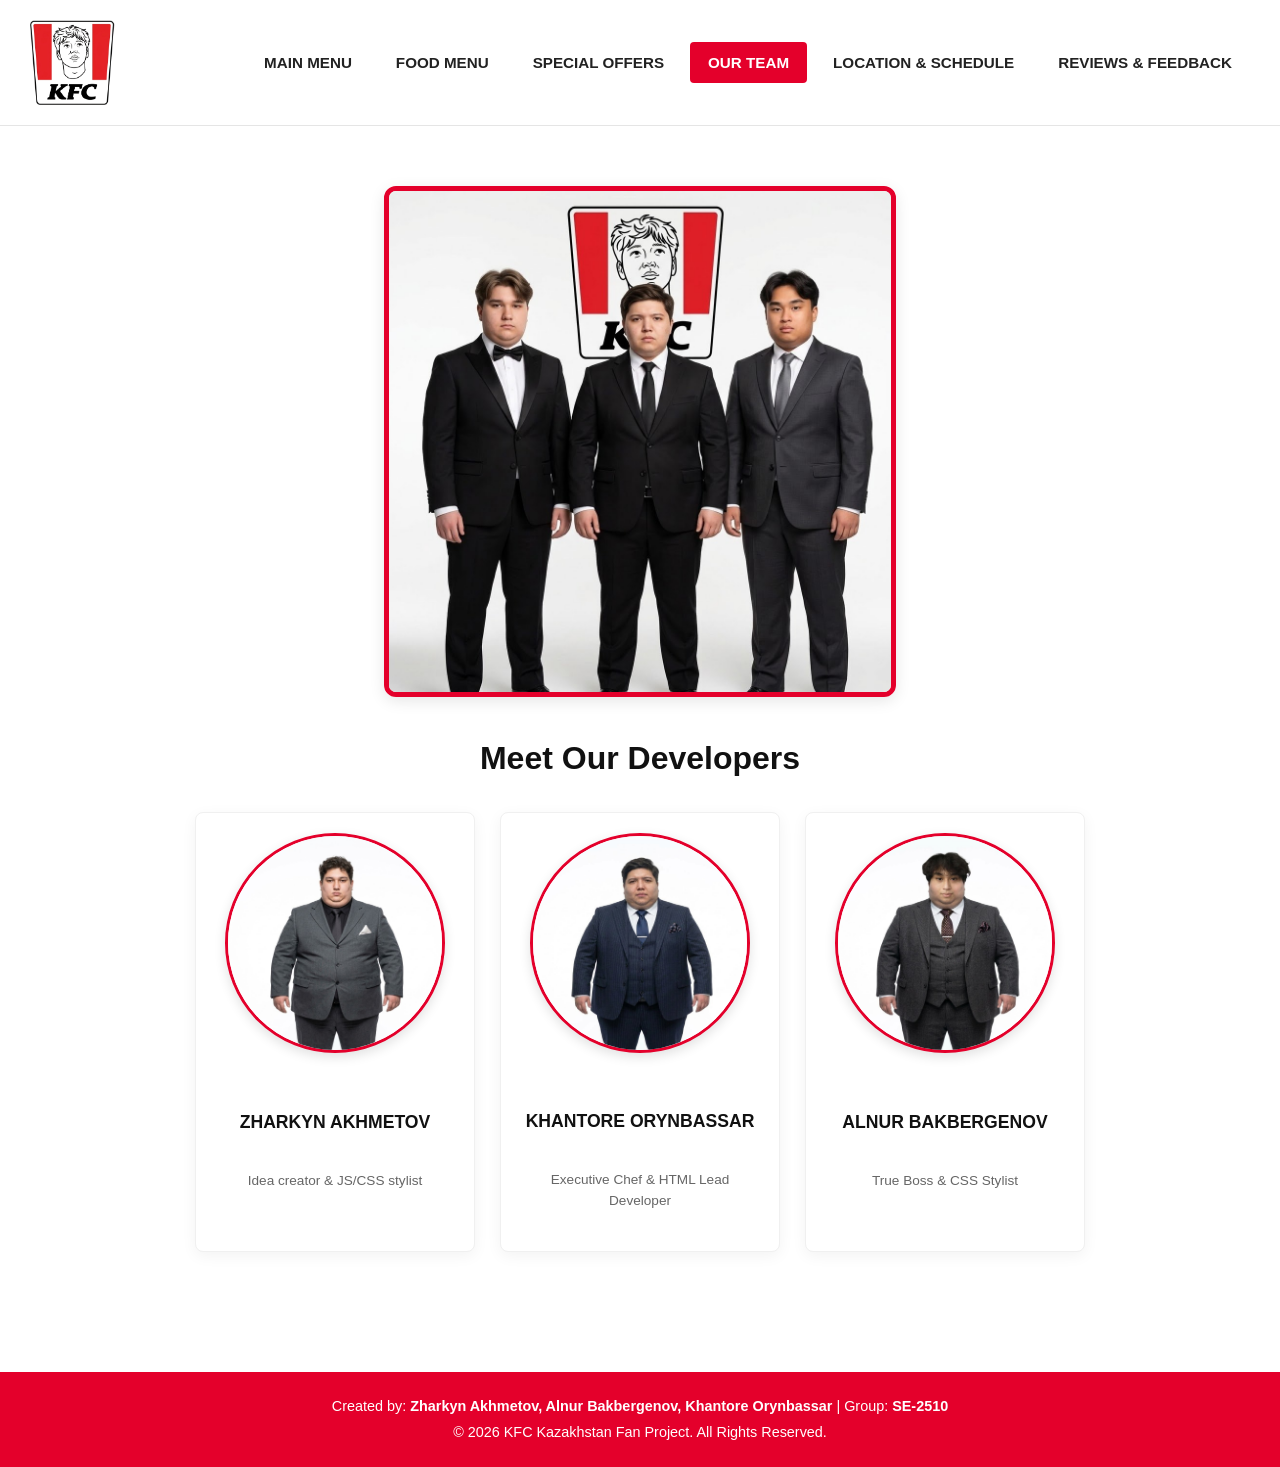
==== about.html @ c5cb4d6a "Add files via upload" ====
<!DOCTYPE html>
<html lang="en">
<head>
    <!-- Project: KFC Kazakhstan Fan Project | Group: SE-2510 | Page: Our Team Page (about.html) -->
    <meta charset="UTF-8">
    <meta name="viewport" content="width=device-width, initial-scale=1.0">
    <title>KFC Kazakhstan — Our Team</title>
    <link rel="stylesheet" href="css/style.css">
</head>
<body>

    <header id="main-header">
        <div class="header-container">
            <a href="index.html" class="logo">
                <!-- Placeholder for the main KFC Logo image -->
                <img src="images/logo.jpg" alt="KFC Logo" class="logo-img">
            </a>
            <nav class="nav-menu">
                <ul>
                    <li><a href="index.html" class="nav-btn">Main Menu</a></li>
                    <li><a href="menu.html" class="nav-btn">Food Menu</a></li>
                    <li><a href="promos.html" class="nav-btn">Special Offers</a></li>
                    <li><a href="about.html" class="nav-btn active">Our Team</a></li>
                    <li><a href="schedule.html" class="nav-btn">Location & Schedule</a></li>
                    <li><a href="contacts.html" class="nav-btn">Reviews & Feedback</a></li>
                </ul>
            </nav>
        </div>
    </header>

    <main class="main-content">
        <div class="container">
            
            <!-- Placeholder for the full team banner image -->
            <div class="team-banner-container">
                <img src="images/kfcbosses.jpg" alt="KFC Bosses Team" class="team-banner-img">
            </div>

            <h1 class="page-title">Meet Our Developers</h1>
            
            <div class="promo-grid">
                <!-- Team Member 1 -->
                <div class="promo-card team-card">
                    <div class="avatar-container">
                        <!-- Developer avatar image: Zharkyn -->
                        <img src="images/Zharkyn.jpg" alt="Zharkyn Akhmetov" class="avatar-img">
                    </div>
                    <div class="card-title">Zharkyn Akhmetov</div>
                    <p class="card-desc">Idea creator & JS/CSS stylist</p>
                </div>

                <!-- Team Member 2 -->
                <div class="promo-card team-card">
                    <div class="avatar-container">
                        <!-- Developer avatar image: Khantore -->
                        <img src="images/toresh.jpg" alt="Khantore Orynbassar" class="avatar-img">
                    </div>
                    <div class="card-title">Khantore Orynbassar</div>
                    <p class="card-desc">Executive Chef & HTML Lead Developer</p>
                </div>

                <!-- Team Member 3 -->
                <div class="promo-card team-card">
                    <div class="avatar-container">
                        <!-- Developer avatar image: Alnur -->
                        <img src="images/alnur.jpg" alt="Alnur Bakbergenov" class="avatar-img">
                    </div>
                    <div class="card-title">Alnur Bakbergenov</div>
                    <p class="card-desc">True Boss & CSS Stylist</p>
                </div>
            </div>

        </div>
    </main>

    <footer>
        <div class="footer-container">
            <p>Created by: <span>Zharkyn Akhmetov, Alnur Bakbergenov, Khantore Orynbassar</span> | Group: <span>SE-2510</span></p>
            <p>&copy; 2026 KFC Kazakhstan Fan Project. All Rights Reserved.</p>
        </div>
    </footer>

</body>
</html>
---- css/style.css ----
/* ============================================================
   KFC Kazakhstan — Shared Stylesheet
   Team: Zharkyn Akhmetov, Alnur Bakbergenov, Khantore Orynbassar
   Group SE-2510 | Palette: KFC red & white
   ============================================================ */

/* ---------- 1. Variables & Base ---------- */
:root {
    --red: #e4002b;
    --red-dark: #c40024;
    --ink: #111111;
    --muted: #666666;
    --soft: #f9f9f9;
    --line: #e0e0e0;
}

* { box-sizing: border-box; margin: 0; padding: 0; }

body {
    font-family: Arial, Helvetica, sans-serif;
    background-color: #ffffff;
    color: var(--ink);
    line-height: 1.5;
}

a { text-decoration: none; }
ul { list-style: none; }
textarea { resize: none; }
.mt-50 { margin-top: 50px; }

.container { max-width: 1200px; margin: 0 auto; padding: 20px; }

/* ---------- 2. Header & Navigation ---------- */
#main-header {
    background-color: #ffffff;
    border-bottom: 1px solid #e5e5e5;
    position: sticky;
    top: 0;
    z-index: 1000;
}

.header-container {
    max-width: 1280px;
    margin: 0 auto;
    padding: 20px 30px;
    display: flex;
    justify-content: space-between;
    align-items: center;
}

.logo { display: flex; align-items: center; }
.logo-img { height: 85px; width: auto; display: block; }

.nav-menu ul { display: flex; gap: 8px; align-items: center; }

.nav-menu .nav-btn {
    color: #222222;
    font-weight: bold;
    font-size: 0.95rem;
    text-transform: uppercase;
    padding: 12px 18px;
    border-radius: 4px;
    transition: all 0.2s;
}

.nav-menu .nav-btn:hover { color: var(--red); }
.nav-menu .nav-btn.active { background-color: var(--red); color: #ffffff; }

/* ---------- 3. Main Content & Cards ---------- */
.main-content { padding: 40px 0; min-height: 60vh; }

.page-title { text-align: center; font-size: 2rem; margin-bottom: 30px; }
.section-block { margin-bottom: 50px; }
.section-subtitle { text-align: center; font-size: 1.8rem; margin-bottom: 25px; }

.promo-grid {
    display: flex;
    justify-content: center;
    gap: 25px;
    flex-wrap: wrap;
}

.promo-card {
    background-color: #ffffff;
    border: 1px solid #f0f0f0;
    border-radius: 8px;
    padding: 20px;
    width: 280px;
    text-align: center;
    overflow: hidden;
    box-shadow: 0 4px 15px rgba(0, 0, 0, 0.05);
    display: flex;
    flex-direction: column;
    justify-content: space-between;
}

.card-title { font-size: 1.1rem; font-weight: bold; margin: 15px 0 10px; text-transform: uppercase; }
.card-desc { color: var(--muted); font-size: 0.85rem; margin-bottom: 20px; min-height: 40px; }

/* ---------- 4. Buttons ---------- */
.btn-red, .btn-submit {
    display: block;
    background-color: var(--red);
    color: #ffffff;
    font-weight: bold;
    padding: 10px;
    border: none;
    border-radius: 4px;
    font-size: 0.95rem;
    cursor: pointer;
    transition: background-color 0.2s;
}

.btn-red:hover, .btn-submit:hover { background-color: var(--red-dark); }
.btn-submit { padding: 12px 20px; width: 100%; }
.btn-large { display: inline-block; padding: 12px 30px; font-size: 1rem; }
.cta-center { text-align: center; margin-top: 20px; }

/* ---------- 5. Story, News & Reviews (index) ---------- */
.story-card {
    background-color: var(--soft);
    border-left: 5px solid var(--red);
    padding: 30px;
    border-radius: 6px;
    margin: 40px 0;
}

.story-card h2 { color: var(--red); margin-bottom: 12px; }
.story-card p { color: #444444; font-size: 1rem; line-height: 1.6; }

.news-grid, .reviews-grid {
    display: flex;
    gap: 20px;
    justify-content: center;
    flex-wrap: wrap;
    margin-bottom: 25px;
}

.news-card, .review-card {
    background: #ffffff;
    border: 1px solid var(--line);
    border-radius: 8px;
    padding: 20px;
    flex: 1;
    min-width: 280px;
}

.news-card { box-shadow: 0 2px 8px rgba(0, 0, 0, 0.04); }
.review-card { border-color: #f0f0f0; box-shadow: 0 4px 12px rgba(0, 0, 0, 0.05); }
.news-date { font-size: 0.8rem; color: var(--red); font-weight: bold; }
.news-card h3 { margin: 10px 0; font-size: 1.1rem; }
.news-card p { color: var(--muted); font-size: 0.9rem; }

.stars { letter-spacing: 2px; }
.review-text { font-style: italic; color: #333333; margin: 10px 0; }
.review-author { font-weight: bold; color: var(--red); font-size: 0.85rem; }

/* ---------- 6. Tables ---------- */
.table-container { overflow-x: auto; margin-top: 20px; }

table { width: 100%; border-collapse: collapse; background-color: #ffffff; }
table th, table td { padding: 12px 15px; border: 1px solid var(--line); text-align: left; }
table th { background-color: var(--red); color: #ffffff; font-weight: bold; }
table tr:nth-child(even) { background-color: var(--soft); }

/* ---------- 7. Forms (contacts) ---------- */
.form-group { margin-bottom: 20px; text-align: left; }
.form-group label { display: block; font-weight: bold; margin-bottom: 8px; color: #222222; }

.form-group input, .form-group select, .form-group textarea {
    width: 100%;
    padding: 10px;
    border: 1px solid #cccccc;
    border-radius: 4px;
    font-size: 0.95rem;
}

.form-group input:focus, .form-group select:focus, .form-group textarea:focus {
    outline: none;
    border-color: var(--red);
}

/* ---------- 8. Reviews Page Layout ---------- */
.reviews-page-grid { display: flex; gap: 40px; margin-top: 20px; align-items: flex-start; }

.review-form-container {
    flex: 1;
    background: #ffffff;
    padding: 25px;
    border-radius: 8px;
    border: 1px solid var(--line);
    box-shadow: 0 4px 10px rgba(0, 0, 0, 0.03);
}

.reviews-list-container { flex: 1.2; }

.reviews-feed {
    display: flex;
    flex-direction: column;
    gap: 15px;
    max-height: 550px;
    overflow-y: auto;
    padding-right: 5px;
}

.feed-item {
    background: #ffffff;
    border: 1px solid var(--line);
    border-left: 4px solid var(--red);
    border-radius: 6px;
    padding: 15px 20px;
    box-shadow: 0 2px 6px rgba(0, 0, 0, 0.04);
    animation: fadeIn 0.3s ease-in-out;
}

.feed-header { display: flex; justify-content: space-between; align-items: center; margin-bottom: 8px; }
.feed-author { font-weight: bold; }
.feed-text { color: #444444; font-size: 0.95rem; margin-bottom: 8px; }
.feed-date { font-size: 0.75rem; color: #888888; }

/* ---------- 9. Menu Page ---------- */
.dish-img-container {
    width: 100%;
    height: 200px;
    margin-bottom: 15px;
    border-radius: 6px;
    display: flex;
    justify-content: center;
    align-items: center;
    overflow: hidden;
}

.dish-img { max-width: 100%; max-height: 100%; object-fit: contain; }

.ingredient-list {
    text-align: left;
    margin: 10px 0 20px 20px;
    flex-grow: 1;
    font-size: 0.85rem;
    color: #555555;
}

.ingredient-list li { margin-bottom: 4px; list-style-type: disc; }

.steps-list { margin-left: 20px; color: #444444; line-height: 1.8; }
.steps-list li { margin-bottom: 6px; }

/* ---------- 10. Order Modal ---------- */
.modal {
    display: none;
    position: fixed;
    inset: 0;
    z-index: 2000;
    background-color: rgba(0, 0, 0, 0.6);
    justify-content: center;
    align-items: center;
}

.modal-content {
    background-color: #ffffff;
    padding: 30px;
    border-radius: 12px;
    width: 90%;
    max-width: 650px;
    position: relative;
    box-shadow: 0 5px 25px rgba(0, 0, 0, 0.3);
    animation: fadeIn 0.2s ease-in-out;
}

.modal-body { display: flex; gap: 25px; align-items: center; }
.modal-left { flex: 1; display: flex; justify-content: center; align-items: center; }
.modal-right { flex: 1.2; }

.modal-img-container {
    width: 100%;
    height: 220px;
    padding: 10px;
    border-radius: 8px;
    display: flex;
    justify-content: center;
    align-items: center;
    background-color: var(--soft);
}

.modal-dish-img { max-width: 100%; max-height: 100%; object-fit: contain; }

.close-btn {
    position: absolute;
    top: 10px;
    right: 15px;
    font-size: 28px;
    font-weight: bold;
    color: #888888;
    cursor: pointer;
}

.close-btn:hover { color: var(--red); }
.modal-subtitle { color: var(--muted); font-size: 0.85rem; margin-bottom: 15px; }

.ingredients-list { display: flex; flex-direction: column; gap: 8px; margin-bottom: 20px; }

.ingredient-item {
    display: flex;
    align-items: center;
    gap: 10px;
    padding: 8px 12px;
    background: var(--soft);
    border: 1px solid #eeeeee;
    border-radius: 6px;
    font-size: 0.9rem;
    cursor: pointer;
}

.ingredient-item input { accent-color: var(--red); width: 16px; height: 16px; }

.modal-footer {
    display: flex;
    justify-content: space-between;
    align-items: center;
    border-top: 1px solid #eeeeee;
    padding-top: 15px;
}

.total-price { font-size: 1.1rem; font-weight: bold; }

/* ---------- 11. About / Team Page ---------- */
.team-banner-container { text-align: center; margin-bottom: 30px; }

.team-banner-img {
    max-width: 512px;
    width: 100%;
    height: auto;
    border: 5px solid var(--red);
    border-radius: 12px;
    box-shadow: 0 4px 15px rgba(0, 0, 0, 0.1);
}

.team-card { min-height: 440px; height: auto; }

.avatar-container {
    width: 220px;
    height: 220px;
    margin: 0 auto 15px;
    border-radius: 50%;
    overflow: hidden;
    border: 3px solid var(--red);
    background-color: var(--soft);
    box-shadow: 0 4px 12px rgba(0, 0, 0, 0.12);
}

.avatar-img { width: 100%; height: 100%; object-fit: cover; object-position: top; }

/* ---------- 12. Location & Schedule Page ---------- */
.location-card {
    display: flex;
    gap: 25px;
    margin-bottom: 35px;
    padding-bottom: 25px;
    border-bottom: 2px dashed var(--line);
    align-items: center;
}

.location-map { flex: 1; max-width: 320px; width: 100%; }

.location-map img {
    width: 100%;
    height: 220px;
    object-fit: cover;
    border-radius: 8px;
    border: 3px solid var(--red);
    box-shadow: 0 4px 10px rgba(0, 0, 0, 0.1);
}

.location-details { flex: 2; width: 100%; }

.location-details h3 {
    font-size: 1.4rem;
    margin-bottom: 12px;
    border-left: 4px solid var(--red);
    padding-left: 10px;
}

/* ---------- 13. Footer ---------- */
footer {
    background-color: var(--red);
    color: #ffffff;
    text-align: center;
    padding: 20px 0;
    margin-top: 60px;
}

.footer-container p { font-size: 0.9rem; margin: 4px 0; }
.footer-container span { font-weight: bold; }

/* ---------- 14. Animations & Responsive ---------- */
@keyframes fadeIn {
    from { opacity: 0; transform: translateY(-8px); }
    to { opacity: 1; transform: translateY(0); }
}

@media (max-width: 768px) {
    .reviews-page-grid, .location-card { flex-direction: column; align-items: stretch; }
    .location-map { max-width: 100%; }
}

@media (max-width: 600px) {
    .modal-body { flex-direction: column; gap: 15px; }
    .modal-img-container { height: 150px; }
}
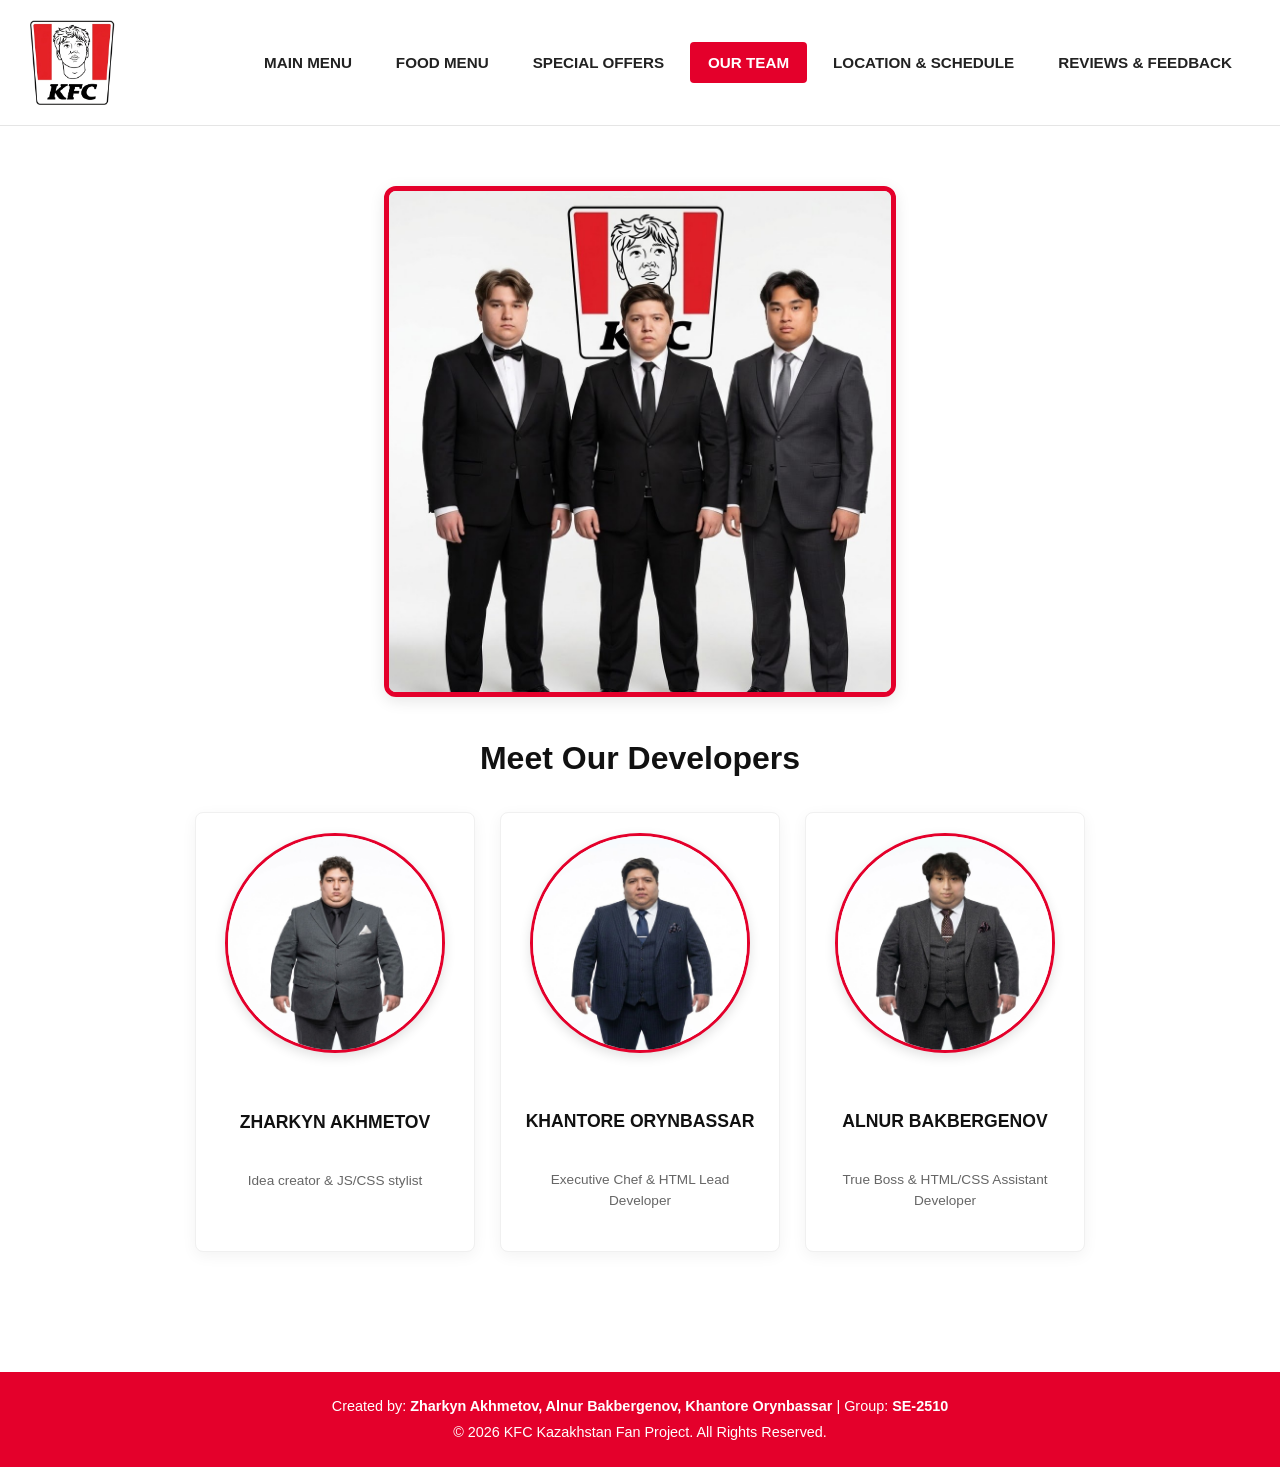
==== commit 0391231a: "Update about.html" ====
--- a/about.html
+++ b/about.html
@@ -66,7 +66,7 @@
                         <img src="images/alnur.jpg" alt="Alnur Bakbergenov" class="avatar-img">
                     </div>
                     <div class="card-title">Alnur Bakbergenov</div>
-                    <p class="card-desc">True Boss & CSS Stylist</p>
+                    <p class="card-desc">True Boss & HTML/CSS Assistant Developer</p>
                 </div>
             </div>
 
@@ -81,4 +81,4 @@
     </footer>
 
 </body>
-</html>+</html>
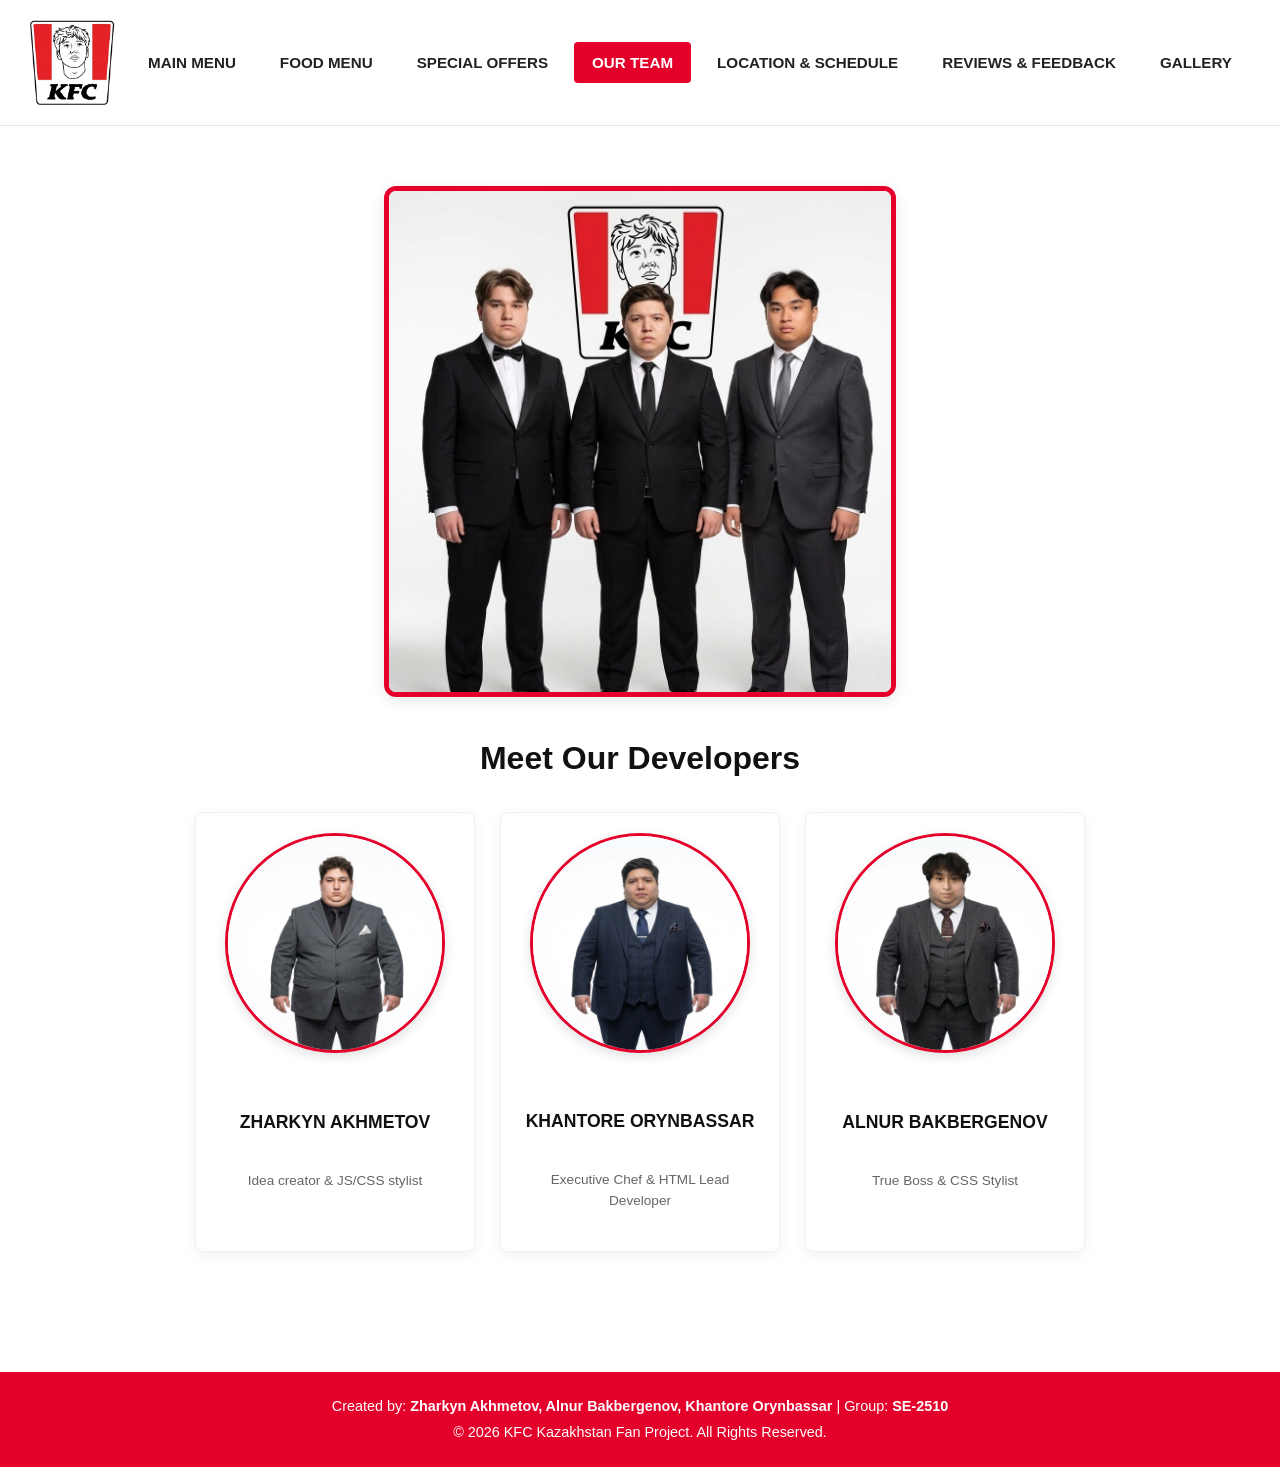
==== commit a6e14292: "added gallery" ====
--- a/about.html
+++ b/about.html
@@ -23,6 +23,7 @@
                     <li><a href="about.html" class="nav-btn active">Our Team</a></li>
                     <li><a href="schedule.html" class="nav-btn">Location & Schedule</a></li>
                     <li><a href="contacts.html" class="nav-btn">Reviews & Feedback</a></li>
+                    <li><a href="gallery.html" class="nav-btn">Gallery</a></li>
                 </ul>
             </nav>
         </div>
@@ -66,7 +67,7 @@
                         <img src="images/alnur.jpg" alt="Alnur Bakbergenov" class="avatar-img">
                     </div>
                     <div class="card-title">Alnur Bakbergenov</div>
-                    <p class="card-desc">True Boss & HTML/CSS Assistant Developer</p>
+                    <p class="card-desc">True Boss & CSS Stylist</p>
                 </div>
             </div>
 
@@ -81,4 +82,4 @@
     </footer>
 
 </body>
-</html>
+</html>
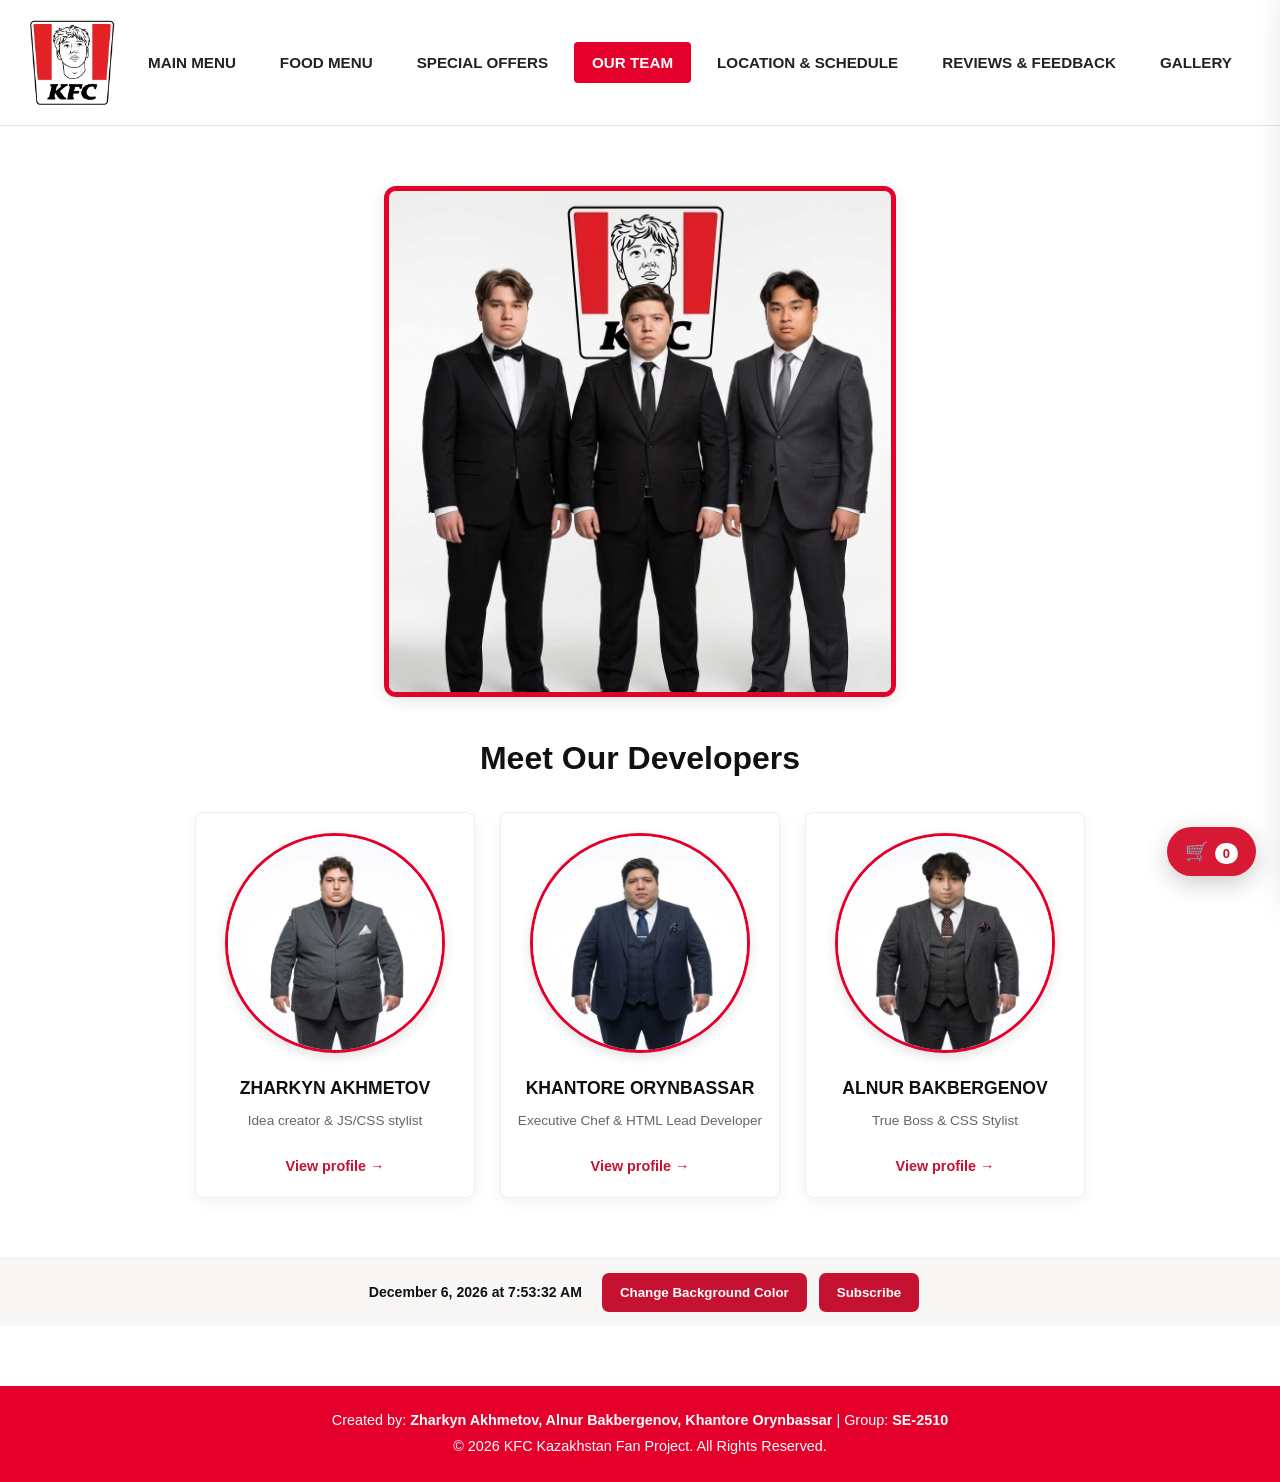
==== commit 9bd6dabb: "Assignment 4" ====
--- a/about.html
+++ b/about.html
@@ -1,85 +1,80 @@
 <!DOCTYPE html>
+
 <html lang="en">
 <head>
-    <!-- Project: KFC Kazakhstan Fan Project | Group: SE-2510 | Page: Our Team Page (about.html) -->
-    <meta charset="UTF-8">
-    <meta name="viewport" content="width=device-width, initial-scale=1.0">
-    <title>KFC Kazakhstan — Our Team</title>
-    <link rel="stylesheet" href="css/style.css">
+<!-- Project: KFC Kazakhstan Fan Project | Group: SE-2510 | Page: Our Team Page (about.html) -->
+<meta charset="utf-8"/>
+<meta content="width=device-width, initial-scale=1.0" name="viewport"/>
+<title>KFC Kazakhstan — Our Team</title>
+<link href="css/style.css?v=promo-hover-unified-3" rel="stylesheet"/>
 </head>
 <body>
-
-    <header id="main-header">
-        <div class="header-container">
-            <a href="index.html" class="logo">
-                <!-- Placeholder for the main KFC Logo image -->
-                <img src="images/logo.jpg" alt="KFC Logo" class="logo-img">
-            </a>
-            <nav class="nav-menu">
-                <ul>
-                    <li><a href="index.html" class="nav-btn">Main Menu</a></li>
-                    <li><a href="menu.html" class="nav-btn">Food Menu</a></li>
-                    <li><a href="promos.html" class="nav-btn">Special Offers</a></li>
-                    <li><a href="about.html" class="nav-btn active">Our Team</a></li>
-                    <li><a href="schedule.html" class="nav-btn">Location & Schedule</a></li>
-                    <li><a href="contacts.html" class="nav-btn">Reviews & Feedback</a></li>
-                    <li><a href="gallery.html" class="nav-btn">Gallery</a></li>
-                </ul>
-            </nav>
-        </div>
-    </header>
-
-    <main class="main-content">
-        <div class="container">
-            
-            <!-- Placeholder for the full team banner image -->
-            <div class="team-banner-container">
-                <img src="images/kfcbosses.jpg" alt="KFC Bosses Team" class="team-banner-img">
-            </div>
-
-            <h1 class="page-title">Meet Our Developers</h1>
-            
-            <div class="promo-grid">
-                <!-- Team Member 1 -->
-                <div class="promo-card team-card">
-                    <div class="avatar-container">
-                        <!-- Developer avatar image: Zharkyn -->
-                        <img src="images/Zharkyn.jpg" alt="Zharkyn Akhmetov" class="avatar-img">
-                    </div>
-                    <div class="card-title">Zharkyn Akhmetov</div>
-                    <p class="card-desc">Idea creator & JS/CSS stylist</p>
-                </div>
-
-                <!-- Team Member 2 -->
-                <div class="promo-card team-card">
-                    <div class="avatar-container">
-                        <!-- Developer avatar image: Khantore -->
-                        <img src="images/toresh.jpg" alt="Khantore Orynbassar" class="avatar-img">
-                    </div>
-                    <div class="card-title">Khantore Orynbassar</div>
-                    <p class="card-desc">Executive Chef & HTML Lead Developer</p>
-                </div>
-
-                <!-- Team Member 3 -->
-                <div class="promo-card team-card">
-                    <div class="avatar-container">
-                        <!-- Developer avatar image: Alnur -->
-                        <img src="images/alnur.jpg" alt="Alnur Bakbergenov" class="avatar-img">
-                    </div>
-                    <div class="card-title">Alnur Bakbergenov</div>
-                    <p class="card-desc">True Boss & CSS Stylist</p>
-                </div>
-            </div>
-
-        </div>
-    </main>
-
-    <footer>
-        <div class="footer-container">
-            <p>Created by: <span>Zharkyn Akhmetov, Alnur Bakbergenov, Khantore Orynbassar</span> | Group: <span>SE-2510</span></p>
-            <p>&copy; 2026 KFC Kazakhstan Fan Project. All Rights Reserved.</p>
-        </div>
-    </footer>
-
+<header id="main-header">
+<div class="header-container">
+<a class="logo" href="index.html">
+<!-- Placeholder for the main KFC Logo image -->
+<img alt="KFC Logo" class="logo-img" src="images/logo.jpg"/>
+</a>
+<nav class="nav-menu">
+<ul>
+<li><a class="nav-btn" href="index.html">Main Menu</a></li>
+<li><a class="nav-btn" href="menu.html">Food Menu</a></li>
+<li><a class="nav-btn" href="promos.html">Special Offers</a></li>
+<li><a class="nav-btn active" href="about.html">Our Team</a></li>
+<li><a class="nav-btn" href="schedule.html">Location &amp; Schedule</a></li>
+<li><a class="nav-btn" href="contacts.html">Reviews &amp; Feedback</a></li>
+<li><a class="nav-btn" href="gallery.html">Gallery</a></li>
+</ul>
+</nav>
+</div>
+</header>
+<main class="main-content">
+<div class="container">
+<!-- Placeholder for the full team banner image -->
+<div class="team-banner-container">
+<img alt="KFC Bosses Team" class="team-banner-img" src="images/kfcbosses.jpg"/>
+</div>
+<h1 class="page-title">Meet Our Developers</h1>
+<div class="promo-grid">
+<!-- Team Member 1 -->
+<button aria-label="Read more about Zharkyn Akhmetov" class="promo-card team-card team-profile-trigger kfc-smooth-hover" data-description="Just fat man." data-image="images/Zharkyn.jpg" data-name="Zharkyn Akhmetov" data-role="Idea Creator &amp; JS/CSS Stylist" data-tags="Creative Director,JavaScript,CSS" type="button">
+<div class="avatar-container">
+<!-- Developer avatar image: Zharkyn -->
+<img alt="Zharkyn Akhmetov" class="avatar-img" src="images/Zharkyn.jpg"/>
+</div>
+<div class="card-title">Zharkyn Akhmetov</div>
+<p class="card-desc">Idea creator &amp; JS/CSS stylist</p><span class="team-view-more">View profile →</span>
+</button>
+<!-- Team Member 2 -->
+<button aria-label="Read more about Khantore Orynbassar" class="promo-card team-card team-profile-trigger kfc-smooth-hover" data-description="The founder of our legendary KFC empire. The man who started it all, built the foundation of the brand, and brought the team together. Every great empire needs a visionary, and ours has Khantore." data-image="images/toresh.jpg" data-name="Khantore Orynbassar" data-role="Founder &amp; Executive Chef" data-tags="Founder,Executive Chef,HTML" type="button">
+<div class="avatar-container">
+<!-- Developer avatar image: Khantore -->
+<img alt="Khantore Orynbassar" class="avatar-img" src="images/toresh.jpg"/>
+</div>
+<div class="card-title">Khantore Orynbassar</div>
+<p class="card-desc">Executive Chef &amp; HTML Lead Developer</p><span class="team-view-more">View profile →</span>
+</button>
+<!-- Team Member 3 -->
+<button aria-label="Read more about Alnur Bakbergenov" class="promo-card team-card team-profile-trigger kfc-smooth-hover" data-description="The ultimate authority behind the operation. When Alnur speaks, the whole kitchen listens. He keeps the empire under control and makes sure everything meets his standards." data-image="images/alnur.jpg" data-name="Alnur Bakbergenov" data-role="The Boss &amp; CSS Stylist" data-tags="The Boss,Leadership,CSS" type="button">
+<div class="avatar-container">
+<!-- Developer avatar image: Alnur -->
+<img alt="Alnur Bakbergenov" class="avatar-img" src="images/alnur.jpg"/>
+</div>
+<div class="card-title">Alnur Bakbergenov</div>
+<p class="card-desc">True Boss &amp; CSS Stylist</p><span class="team-view-more">View profile →</span>
+</button>
+</div>
+</div>
+</main>
+<section aria-label="Interactive website tools" class="assignment-tools"><div class="assignment-tools-inner"><span aria-label="Current date and time" id="live-clock" role="timer"></span><button class="assignment-btn" id="color-change-btn" type="button">Change Background Color</button><button class="assignment-btn" id="subscribe-open-btn" type="button">Subscribe</button></div></section><div aria-hidden="true" class="assignment-modal" id="subscribe-modal"><div aria-labelledby="subscribe-title" aria-modal="true" class="assignment-modal-dialog" role="dialog"><button aria-label="Close" class="assignment-modal-close" id="subscribe-close-btn" type="button">×</button><h2 id="subscribe-title">Subscribe to KFC Updates</h2><form id="subscribe-form" novalidate=""><label for="subscriber-name">Name</label><input autocomplete="name" id="subscriber-name" required="" type="text"/><label for="subscriber-email">Email</label><input autocomplete="email" id="subscriber-email" required="" type="email"/><p class="assignment-error" id="subscribe-error" role="alert"></p><button class="assignment-btn" type="submit">Subscribe</button><p id="subscribe-success" role="status"></p></form></div></div>
+<div aria-hidden="true" class="assignment-modal" id="team-modal"><div aria-labelledby="team-modal-name" aria-modal="true" class="assignment-modal-dialog team-dialog" role="dialog"><button aria-label="Close profile" class="assignment-modal-close" id="team-modal-close" type="button">×</button><div class="team-profile-layout"><div class="team-photo-square"><img alt="" class="team-modal-image" id="team-modal-image"/></div><div class="team-profile-copy"><span class="team-eyebrow">KFC TEAM PROFILE</span><h2 id="team-modal-name"></h2><p class="team-modal-role" id="team-modal-role"></p><div class="team-red-line"></div><p id="team-modal-description"></p><div class="team-tags" id="team-modal-tags"></div></div></div></div></div>
+<footer>
+<div class="footer-container">
+<p>Created by: <span>Zharkyn Akhmetov, Alnur Bakbergenov, Khantore Orynbassar</span> | Group: <span>SE-2510</span></p>
+<p>© 2026 KFC Kazakhstan Fan Project. All Rights Reserved.</p>
+</div>
+</footer>
+<script src="js/cart.js"></script>
+<script src="js/script.js"></script>
 </body>
 </html>
--- a/css/style.css
+++ b/css/style.css
@@ -1,10 +1,8 @@
-/* ============================================================
-   KFC Kazakhstan — Shared Stylesheet
-   Team: Zharkyn Akhmetov, Alnur Bakbergenov, Khantore Orynbassar
-   Group SE-2510 | Palette: KFC red & white
-   ============================================================ */
+/* KFC Kazakhstan | Shared Stylesheet | SE-2510
+   Numbered sections for easier navigation.
+   Existing CSS declarations are preserved. */
 
-/* ---------- 1. Variables & Base ---------- */
+/* ===== 01. Colors and Variables ===== */
 :root {
     --red: #e4002b;
     --red-dark: #c40024;
@@ -13,24 +11,19 @@
     --soft: #f9f9f9;
     --line: #e0e0e0;
 }
-
 * { box-sizing: border-box; margin: 0; padding: 0; }
-
 body {
     font-family: Arial, Helvetica, sans-serif;
     background-color: #ffffff;
     color: var(--ink);
     line-height: 1.5;
 }
-
 a { text-decoration: none; }
 ul { list-style: none; }
 textarea { resize: none; }
 .mt-50 { margin-top: 50px; }
-
 .container { max-width: 1200px; margin: 0 auto; padding: 20px; }
-
-/* ---------- 2. Header & Navigation ---------- */
+/* ===== 02. Header and Navigation ===== */
 #main-header {
     background-color: #ffffff;
     border-bottom: 1px solid #e5e5e5;
@@ -38,7 +31,6 @@
     top: 0;
     z-index: 1000;
 }
-
 .header-container {
     max-width: 1280px;
     margin: 0 auto;
@@ -47,12 +39,9 @@
     justify-content: space-between;
     align-items: center;
 }
-
 .logo { display: flex; align-items: center; }
 .logo-img { height: 85px; width: auto; display: block; }
-
 .nav-menu ul { display: flex; gap: 8px; align-items: center; }
-
 .nav-menu .nav-btn {
     color: #222222;
     font-weight: bold;
@@ -62,24 +51,19 @@
     border-radius: 4px;
     transition: all 0.2s;
 }
-
 .nav-menu .nav-btn:hover { color: var(--red); }
 .nav-menu .nav-btn.active { background-color: var(--red); color: #ffffff; }
-
-/* ---------- 3. Main Content & Cards ---------- */
+/* ===== 03. Main Content and Cards ===== */
 .main-content { padding: 40px 0; min-height: 60vh; }
-
 .page-title { text-align: center; font-size: 2rem; margin-bottom: 30px; }
 .section-block { margin-bottom: 50px; }
 .section-subtitle { text-align: center; font-size: 1.8rem; margin-bottom: 25px; }
-
 .promo-grid {
     display: flex;
     justify-content: center;
     gap: 25px;
     flex-wrap: wrap;
 }
-
 .promo-card {
     background-color: #ffffff;
     border: 1px solid #f0f0f0;
@@ -93,11 +77,9 @@
     flex-direction: column;
     justify-content: space-between;
 }
-
 .card-title { font-size: 1.1rem; font-weight: bold; margin: 15px 0 10px; text-transform: uppercase; }
 .card-desc { color: var(--muted); font-size: 0.85rem; margin-bottom: 20px; min-height: 40px; }
-
-/* ---------- 4. Buttons ---------- */
+/* ===== 04. Buttons ===== */
 .btn-red, .btn-submit {
     display: block;
     background-color: var(--red);
@@ -110,13 +92,11 @@
     cursor: pointer;
     transition: background-color 0.2s;
 }
-
 .btn-red:hover, .btn-submit:hover { background-color: var(--red-dark); }
 .btn-submit { padding: 12px 20px; width: 100%; }
 .btn-large { display: inline-block; padding: 12px 30px; font-size: 1rem; }
 .cta-center { text-align: center; margin-top: 20px; }
-
-/* ---------- 5. Story, News & Reviews (index) ---------- */
+/* ===== 05. Homepage Story, News and Reviews ===== */
 .story-card {
     background-color: var(--soft);
     border-left: 5px solid var(--red);
@@ -124,10 +104,8 @@
     border-radius: 6px;
     margin: 40px 0;
 }
-
 .story-card h2 { color: var(--red); margin-bottom: 12px; }
 .story-card p { color: #444444; font-size: 1rem; line-height: 1.6; }
-
 .news-grid, .reviews-grid {
     display: flex;
     gap: 20px;
@@ -135,7 +113,6 @@
     flex-wrap: wrap;
     margin-bottom: 25px;
 }
-
 .news-card, .review-card {
     background: #ffffff;
     border: 1px solid var(--line);
@@ -144,29 +121,23 @@
     flex: 1;
     min-width: 280px;
 }
-
 .news-card { box-shadow: 0 2px 8px rgba(0, 0, 0, 0.04); }
 .review-card { border-color: #f0f0f0; box-shadow: 0 4px 12px rgba(0, 0, 0, 0.05); }
 .news-date { font-size: 0.8rem; color: var(--red); font-weight: bold; }
 .news-card h3 { margin: 10px 0; font-size: 1.1rem; }
 .news-card p { color: var(--muted); font-size: 0.9rem; }
-
 .stars { letter-spacing: 2px; }
 .review-text { font-style: italic; color: #333333; margin: 10px 0; }
 .review-author { font-weight: bold; color: var(--red); font-size: 0.85rem; }
-
-/* ---------- 6. Tables ---------- */
+/* ===== 06. Tables ===== */
 .table-container { overflow-x: auto; margin-top: 20px; }
-
 table { width: 100%; border-collapse: collapse; background-color: #ffffff; }
 table th, table td { padding: 12px 15px; border: 1px solid var(--line); text-align: left; }
 table th { background-color: var(--red); color: #ffffff; font-weight: bold; }
 table tr:nth-child(even) { background-color: var(--soft); }
-
-/* ---------- 7. Forms (contacts) ---------- */
+/* ===== 07. Form Fields ===== */
 .form-group { margin-bottom: 20px; text-align: left; }
 .form-group label { display: block; font-weight: bold; margin-bottom: 8px; color: #222222; }
-
 .form-group input, .form-group select, .form-group textarea {
     width: 100%;
     padding: 10px;
@@ -174,15 +145,12 @@
     border-radius: 4px;
     font-size: 0.95rem;
 }
-
 .form-group input:focus, .form-group select:focus, .form-group textarea:focus {
     outline: none;
     border-color: var(--red);
 }
-
-/* ---------- 8. Reviews Page Layout ---------- */
+/* ===== 08. Reviews Page ===== */
 .reviews-page-grid { display: flex; gap: 40px; margin-top: 20px; align-items: flex-start; }
-
 .review-form-container {
     flex: 1;
     background: #ffffff;
@@ -191,9 +159,7 @@
     border: 1px solid var(--line);
     box-shadow: 0 4px 10px rgba(0, 0, 0, 0.03);
 }
-
 .reviews-list-container { flex: 1.2; }
-
 .reviews-feed {
     display: flex;
     flex-direction: column;
@@ -202,7 +168,6 @@
     overflow-y: auto;
     padding-right: 5px;
 }
-
 .feed-item {
     background: #ffffff;
     border: 1px solid var(--line);
@@ -212,13 +177,11 @@
     box-shadow: 0 2px 6px rgba(0, 0, 0, 0.04);
     animation: fadeIn 0.3s ease-in-out;
 }
-
 .feed-header { display: flex; justify-content: space-between; align-items: center; margin-bottom: 8px; }
 .feed-author { font-weight: bold; }
 .feed-text { color: #444444; font-size: 0.95rem; margin-bottom: 8px; }
 .feed-date { font-size: 0.75rem; color: #888888; }
-
-/* ---------- 9. Menu Page ---------- */
+/* ===== 09. Food Images ===== */
 .dish-img-container {
     width: 100%;
     height: 200px;
@@ -229,9 +192,7 @@
     align-items: center;
     overflow: hidden;
 }
-
 .dish-img { max-width: 100%; max-height: 100%; object-fit: contain; }
-
 .ingredient-list {
     text-align: left;
     margin: 10px 0 20px 20px;
@@ -239,13 +200,10 @@
     font-size: 0.85rem;
     color: #555555;
 }
-
 .ingredient-list li { margin-bottom: 4px; list-style-type: disc; }
-
 .steps-list { margin-left: 20px; color: #444444; line-height: 1.8; }
 .steps-list li { margin-bottom: 6px; }
-
-/* ---------- 10. Order Modal ---------- */
+/* ===== 10. Base Modals ===== */
 .modal {
     display: none;
     position: fixed;
@@ -255,7 +213,6 @@
     justify-content: center;
     align-items: center;
 }
-
 .modal-content {
     background-color: #ffffff;
     padding: 30px;
@@ -266,11 +223,9 @@
     box-shadow: 0 5px 25px rgba(0, 0, 0, 0.3);
     animation: fadeIn 0.2s ease-in-out;
 }
-
 .modal-body { display: flex; gap: 25px; align-items: center; }
 .modal-left { flex: 1; display: flex; justify-content: center; align-items: center; }
 .modal-right { flex: 1.2; }
-
 .modal-img-container {
     width: 100%;
     height: 220px;
@@ -281,9 +236,7 @@
     align-items: center;
     background-color: var(--soft);
 }
-
 .modal-dish-img { max-width: 100%; max-height: 100%; object-fit: contain; }
-
 .close-btn {
     position: absolute;
     top: 10px;
@@ -293,12 +246,9 @@
     color: #888888;
     cursor: pointer;
 }
-
 .close-btn:hover { color: var(--red); }
 .modal-subtitle { color: var(--muted); font-size: 0.85rem; margin-bottom: 15px; }
-
 .ingredients-list { display: flex; flex-direction: column; gap: 8px; margin-bottom: 20px; }
-
 .ingredient-item {
     display: flex;
     align-items: center;
@@ -310,9 +260,7 @@
     font-size: 0.9rem;
     cursor: pointer;
 }
-
 .ingredient-item input { accent-color: var(--red); width: 16px; height: 16px; }
-
 .modal-footer {
     display: flex;
     justify-content: space-between;
@@ -320,12 +268,9 @@
     border-top: 1px solid #eeeeee;
     padding-top: 15px;
 }
-
 .total-price { font-size: 1.1rem; font-weight: bold; }
-
-/* ---------- 11. About / Team Page ---------- */
+/* ===== 11. Team and About Page ===== */
 .team-banner-container { text-align: center; margin-bottom: 30px; }
-
 .team-banner-img {
     max-width: 512px;
     width: 100%;
@@ -334,9 +279,7 @@
     border-radius: 12px;
     box-shadow: 0 4px 15px rgba(0, 0, 0, 0.1);
 }
-
 .team-card { min-height: 440px; height: auto; }
-
 .avatar-container {
     width: 220px;
     height: 220px;
@@ -347,10 +290,8 @@
     background-color: var(--soft);
     box-shadow: 0 4px 12px rgba(0, 0, 0, 0.12);
 }
-
 .avatar-img { width: 100%; height: 100%; object-fit: cover; object-position: top; }
-
-/* ---------- 12. Location & Schedule Page ---------- */
+/* ===== 12. Locations and Schedule ===== */
 .location-card {
     display: flex;
     gap: 25px;
@@ -359,9 +300,7 @@
     border-bottom: 2px dashed var(--line);
     align-items: center;
 }
-
 .location-map { flex: 1; max-width: 320px; width: 100%; }
-
 .location-map img {
     width: 100%;
     height: 220px;
@@ -370,17 +309,14 @@
     border: 3px solid var(--red);
     box-shadow: 0 4px 10px rgba(0, 0, 0, 0.1);
 }
-
 .location-details { flex: 2; width: 100%; }
-
 .location-details h3 {
     font-size: 1.4rem;
     margin-bottom: 12px;
     border-left: 4px solid var(--red);
     padding-left: 10px;
 }
-
-/* ---------- 13. Footer ---------- */
+/* ===== 13. Footer ===== */
 footer {
     background-color: var(--red);
     color: #ffffff;
@@ -388,22 +324,559 @@
     padding: 20px 0;
     margin-top: 60px;
 }
-
 .footer-container p { font-size: 0.9rem; margin: 4px 0; }
 .footer-container span { font-weight: bold; }
-
-/* ---------- 14. Animations & Responsive ---------- */
+/* ===== 14. Base Animations and Responsive Layout ===== */
 @keyframes fadeIn {
     from { opacity: 0; transform: translateY(-8px); }
     to { opacity: 1; transform: translateY(0); }
 }
-
 @media (max-width: 768px) {
     .reviews-page-grid, .location-card { flex-direction: column; align-items: stretch; }
     .location-map { max-width: 100%; }
 }
-
 @media (max-width: 600px) {
     .modal-body { flex-direction: column; gap: 15px; }
     .modal-img-container { height: 150px; }
-}+}
+/* ===== 15. Assignment 2: Card Hover ===== */
+.promo-card {
+    transition: transform 0.3s ease, box-shadow 0.3s ease;
+}
+.promo-card:hover {
+    transform: translateY(-8px);
+    box-shadow: 0 10px 25px rgba(228, 0, 43, 0.15);
+}
+/* ===== 16. Assignment 2: CSS Grid ===== */
+.grid-page-wrapper {
+    display: grid;
+    grid-template-columns: 250px 1fr;
+    grid-template-rows: auto 1fr auto;
+    grid-template-areas:
+        "header header"
+        "sidebar main"
+        "footer footer";
+    min-height: 100vh;
+}
+.grid-page-wrapper #main-header { grid-area: header; }
+.grid-page-wrapper footer { grid-area: footer; }
+.grid-sidebar { grid-area: sidebar; }
+.grid-main-content { grid-area: main; }
+.grid-sidebar {
+    background-color: var(--soft);
+    padding: 30px 20px;
+    border-right: 1px solid var(--line);
+}
+.grid-sidebar h3 {
+    color: var(--red);
+    margin-bottom: 20px;
+    border-bottom: 2px solid var(--line);
+    padding-bottom: 10px;
+}
+.grid-sidebar ul li { margin-bottom: 15px; font-weight: bold; }
+.grid-sidebar ul li a { color: var(--muted); transition: color 0.3s; }
+.grid-sidebar ul li a:hover { color: var(--red); }
+.grid-main-content {
+    padding: 40px;
+}
+/* ===== 17. Assignment 2: Gallery ===== */
+.gallery-grid {
+    display: grid;
+    grid-template-columns: repeat(3, 1fr);
+    gap: 20px;
+    margin-top: 20px;
+}
+.gallery-item {
+    position: relative;
+    overflow: hidden;
+    border-radius: 8px;
+    aspect-ratio: 1 / 1;
+    box-shadow: 0 4px 10px rgba(0, 0, 0, 0.1);
+}
+.gallery-item img {
+    width: 100%;
+    height: 100%;
+    object-fit: cover;
+    display: block;
+    transition: transform 0.4s ease;
+}
+.gallery-item:hover img {
+    transform: scale(1.1);
+}
+.gallery-caption {
+    position: absolute;
+    bottom: 0;
+    left: 0;
+    width: 100%;
+    background-color: rgba(228, 0, 43, 0.9);
+    color: #ffffff;
+    text-align: center;
+    padding: 15px;
+    font-weight: bold;
+    transform: translateY(100%);
+    transition: transform 0.4s ease;
+}
+.gallery-item:hover .gallery-caption {
+    transform: translateY(0);
+}
+@media (max-width: 768px) {
+    .grid-page-wrapper {
+        grid-template-columns: 1fr;
+        grid-template-areas:
+            "header"
+            "sidebar"
+            "main"
+            "footer";
+    }
+    .gallery-grid {
+        grid-template-columns: repeat(auto-fit, minmax(150px, 1fr));
+    }
+}
+/* ===== 18. Assignment 4: Interactive Components ===== */
+body { transition: background-color .45s ease; }
+.assignment-tools { padding: 22px 16px; background: #f7f1ed; border-top: 2px solid #e8d8d0; }
+.assignment-tools-inner { max-width: 1150px; margin: auto; display: flex; gap: 12px; align-items: center; flex-wrap: wrap; justify-content: center; }
+#live-clock { font-weight: 700; padding: 10px 14px; }
+.assignment-btn { border: 0; border-radius: 7px; padding: 12px 18px; background: #c41230; color: white; font-weight: 700; cursor: pointer; }
+.assignment-btn:hover { background: #9d1026; }
+.assignment-panel { max-width: 1000px; margin: 35px auto; }
+.faq-item { margin: 12px 0; border: 1px solid #e6d8d8; border-radius: 9px; overflow: hidden; background: white; }
+.faq-question { display: flex; width: 100%; justify-content: space-between; align-items: center; padding: 18px; border: 0; background: #fff; color: #252525; text-align: left; font-size: 17px; font-weight: 700; cursor: pointer; }
+.faq-question[aria-expanded="true"] { color: #c41230; }
+.faq-answer { display: grid; grid-template-rows: 0fr; transition: grid-template-rows .3s ease; }
+.faq-answer.is-open { grid-template-rows: 1fr; }
+.faq-answer > div { overflow: hidden; padding: 0 18px; }
+.faq-answer.is-open > div { padding-bottom: 18px; }
+.assignment-modal { position: fixed; inset: 0; background: rgba(0,0,0,.65); display: none; align-items: center; justify-content: center; z-index: 9999; padding: 18px; }
+.assignment-modal.is-visible { display: flex; }
+.assignment-modal-dialog { position: relative; background: white; padding: 32px; border-radius: 14px; width: min(100%, 440px); max-height: 90vh; overflow-y: auto; box-shadow: 0 15px 50px #0004; }
+.assignment-modal-close { position: absolute; right: 14px; top: 8px; border: 0; background: transparent; font-size: 32px; cursor: pointer; }
+.assignment-modal-dialog label { display: block; margin: 16px 0 5px; font-weight: 600; }
+.assignment-modal-dialog input { display: block; width: 100%; box-sizing: border-box; padding: 12px; border: 1px solid #aaa; border-radius: 6px; }
+.assignment-modal-dialog .assignment-btn { margin-top: 20px; }
+.assignment-error { color: #b00020; font-weight: 600; margin: 10px 0; }
+#subscribe-success { color: #23723b; }
+.modal-open { overflow: hidden; }
+@media (max-width: 600px) { .assignment-tools-inner { flex-direction: column; } .assignment-modal-dialog { padding: 24px; } }
+/* ===== 19. FAQ, Team Cards and Notifications ===== */
+.faq-intro { text-align: center; color: #666; margin: -5px 0 24px; }
+.faq-question { gap: 16px; transition: color .2s ease, background-color .2s ease; }
+.faq-question:hover { background: #fff7f7; }
+.faq-question span { font-size: 24px; color: #c41230; flex-shrink: 0; }
+.faq-answer a { color: #c41230; font-weight: 600; text-decoration: underline; text-underline-offset: 3px; }
+.faq-answer > div { line-height: 1.65; }
+.team-profile-trigger { display: flex; flex-direction: column; align-items: center; width: 100%; font: inherit; color: inherit; cursor: pointer; border: 1px solid #eee; }
+.team-profile-trigger:focus-visible, .faq-question:focus-visible { outline: 3px solid #c41230; outline-offset: 3px; }
+.team-view-more { margin-top: auto; padding-top: 18px; color: #c41230; font-size: .9rem; font-weight: 700; }
+.team-dialog { text-align: center; width: min(100%, 480px); }
+.team-modal-image { display: block; width: 180px; height: 180px; object-fit: cover; border: 3px solid #e4002b; border-radius: 50%; margin: 8px auto 18px; }
+.team-dialog h2 { margin-bottom: 6px; }
+.team-modal-role { color: #c41230; font-weight: 700; margin-bottom: 16px; }
+.team-dialog p { line-height: 1.6; }
+#site-toast-area { position: fixed; z-index: 11000; right: 18px; bottom: 18px; display: grid; gap: 10px; max-width: min(360px, calc(100vw - 36px)); }
+.site-toast { background: #222; color: white; border-left: 5px solid #e4002b; padding: 14px 18px; border-radius: 8px; box-shadow: 0 8px 24px #0003; animation: toast-in .25s ease-out; }
+.site-toast.success { border-left-color: #2e9b5d; }
+@keyframes toast-in { from { opacity: 0; transform: translateY(12px); } to { opacity: 1; transform: translateY(0); } }
+@media (prefers-reduced-motion: reduce) { .faq-answer, .team-profile-trigger, .site-toast { transition: none; animation: none; } }
+/* ===== 20. Profile Modals, Food and Promotions ===== */
+.team-profile-trigger { transition: transform .25s ease, box-shadow .25s ease, border-color .25s ease; }
+.team-profile-trigger:hover { transform: translateY(-6px); border-color: #e4002b; box-shadow: 0 14px 28px #b70e302b; }
+.team-profile-trigger:active { transform: translateY(-2px) scale(.97); transition-duration: .12s; }
+.assignment-modal.is-visible .team-dialog { animation: profile-enter .3s ease both; }
+@keyframes profile-enter { from {opacity:0; transform:translateY(14px) scale(.94)} to {opacity:1;transform:translateY(0) scale(1)} }
+.team-dialog { width: min(800px, 100%); text-align: left; padding: 34px; }
+.team-profile-layout { display:grid; grid-template-columns: minmax(0, 2fr) minmax(0, 3fr); align-items:center; gap:28px; }
+.team-photo-square { aspect-ratio:1; border-radius:12px; background:#f5f5f5; display:flex; align-items:center; justify-content:center; overflow:hidden; }
+.team-modal-image { width:100%; height:100%; object-fit:contain; border:0; border-radius:0; margin:0; }
+.team-eyebrow { color:#c41230; font-weight:800; font-size:.75rem; letter-spacing:.1em; }
+.team-profile-copy h2 { margin:10px 0 4px; line-height:1.15; }
+.team-red-line { width:50px; height:3px; background:#e4002b; margin:16px 0; border-radius:5px; }
+.team-tags { display:flex; flex-wrap:wrap; gap:8px; margin-top:18px; }
+.team-tags span { border-radius:20px; background:#f6e9ec; color:#9d1026; padding:6px 10px; font-size:.8rem; font-weight:700; }
+.interactive-food-card { cursor:pointer; transition:transform .25s ease,box-shadow .25s ease; }
+.interactive-food-card:hover { transform:translateY(-6px); box-shadow:0 15px 30px #0002; }
+.interactive-food-card:active { transform:scale(.98); }
+.interactive-food-card:focus-visible, .gallery-open:focus-visible { outline:3px solid #c41230; outline-offset:3px; }
+.dish-detail-description { color:#555; line-height:1.5; margin:10px 0 16px; }
+.promo-hero { display:grid; grid-template-columns:1fr 1fr; overflow:hidden; background:#b70c29; border-radius:18px; color:#fff; min-height:300px; margin:20px 0 24px; }
+.promo-hero-copy { padding:clamp(24px,5vw,55px); display:flex; flex-direction:column; justify-content:center; align-items:flex-start; }
+.promo-kicker { font-size:.78rem; letter-spacing:.16em; font-weight:800; }
+.promo-hero h2 { color:#fff; font-size:clamp(2rem,4vw,3.5rem); line-height:1.06; margin:16px 0; }
+.promo-hero p { color:#fff; margin-bottom:18px; }
+.promo-hero img { width:100%; height:100%; object-fit:cover; }
+.promo-hero-link { background:white; color:#aa0c29; padding:12px 18px; border-radius:8px; font-weight:800; text-decoration:none; }
+.promo-mini-banner { display:flex; align-items:center; gap:24px; background:#211f21; color:white; border-radius:14px; overflow:hidden; margin-bottom:28px; }
+.promo-mini-banner img { width:190px; height:145px; object-fit:cover; }
+.promo-mini-banner h3 { color:white; margin:8px 0; }
+.promo-mini-banner p { color:#e9e9e9; }
+.gallery-grid { grid-template-columns:repeat(3,minmax(0,1fr)); grid-auto-flow:dense; }
+.gallery-grid .gallery-item:nth-child(7n+1) { grid-row:span 2; aspect-ratio:auto; }
+.gallery-grid .gallery-item:nth-child(7n+4) { grid-column:span 2; aspect-ratio:2 / 1; }
+.gallery-open { cursor:zoom-in; }
+.gallery-lightbox-dialog { position:relative; width:min(900px,95vw); max-height:92vh; display:flex; flex-direction:column; align-items:center; gap:12px; }
+#gallery-lightbox-image { display:block; max-width:100%; max-height:75vh; object-fit:contain; border-radius:8px; }
+.gallery-close { position:absolute; top:-10px; right:0; color:white; font-size:36px; background:#222a; border:0; border-radius:50%; width:46px; height:46px; cursor:pointer; }
+.gallery-lightbox-bottom { display:flex; align-items:center; justify-content:space-between; gap:16px; color:white; width:100%; font-weight:700; }
+.gallery-lightbox-bottom button { background:#c41230; color:white; border:0; border-radius:8px; padding:10px 20px; cursor:pointer; font-size:22px; }
+.review-controls { display:flex; align-items:center; flex-wrap:wrap; gap:10px; margin:15px 0 20px; }
+#review-summary { margin-right:auto; font-weight:800; color:#b70c29; }
+#review-sort { padding:8px; border:1px solid #ccc; border-radius:6px; }
+.rating-hidden-select { position:absolute; width:1px; height:1px; opacity:0; pointer-events:none; }
+.star-picker { display:flex; gap:5px; }
+.star-picker button { background:none; border:0; padding:3px; font-size:30px; color:#c7c7c7; cursor:pointer; transition:transform .15s,color .15s; }
+.star-picker button.selected { color:#ffb400; }
+.star-picker button:hover { transform:scale(1.16); }
+.star-picker button:focus-visible { outline:2px solid #c41230; }
+@media(max-width:650px) { .team-profile-layout {grid-template-columns:1fr;} .team-dialog {padding:22px;} .team-photo-square {max-width:330px; width:100%; margin:auto;} .promo-hero {grid-template-columns:1fr;} .promo-hero img {height:220px;} .promo-mini-banner img {width:120px; height:160px;} .promo-mini-banner {gap:14px;} .gallery-grid {grid-template-columns:repeat(2,minmax(0,1fr));} .gallery-grid .gallery-item:nth-child(7n+1) {grid-row:auto;aspect-ratio:1;} .gallery-grid .gallery-item:nth-child(7n+4) {grid-column:auto;aspect-ratio:1;} }
+@media(prefers-reduced-motion:reduce) { .team-profile-trigger,.interactive-food-card,.assignment-modal.is-visible .team-dialog {animation:none;transition:none;} }
+*,*::before,*::after { box-sizing:border-box; }
+html,body { max-width:100%; }
+body { overflow-x:clip; }
+.team-card { width:280px; min-height:360px; padding:20px 16px; justify-content:flex-start; gap:10px; }
+.team-card .avatar-container { flex-shrink:0; margin-bottom:6px; }
+.team-card .card-title { margin:6px 0 0; }
+.team-card .card-desc { min-height:0; margin:0; }
+.team-card .team-view-more { margin-top:auto; padding-top:14px; }
+@media(min-width:920px){.team-card { flex:0 0 280px; }}
+.gallery-full-page { grid-template-columns:minmax(0,1fr); grid-template-areas:'header' 'main' 'footer'; }
+.gallery-full-page .grid-main-content { width:min(1280px,100%); margin:0 auto; min-width:0; padding:36px 28px; }
+.gallery-full-page .gallery-grid { grid-template-columns:repeat(3,minmax(0,1fr)); }
+.gallery-full-page .gallery-item { min-width:0; }
+.gallery-full-page .gallery-item img { width:100%; }
+.assignment-tools { grid-area:auto; width:100%; background:#f9f7f6; border-top:1px solid #eee; padding:14px 20px; }
+.assignment-tools-inner { gap:12px; }
+#live-clock { padding:8px; font-size:.88rem; }
+/* ===== 21. Responsive Refinements and Review Styles ===== */
+.reviews-page-grid > * { min-width:0; }
+.review-form-container input,.review-form-container textarea { max-width:100%; }
+.feed-stars,.star-picker button { color:#f5b301; font-family:Arial,sans-serif; letter-spacing:2px; }
+.feed-stars { font-size:19px; white-space:nowrap; }
+.star-picker button { font-size:30px; }
+.star-picker button:not(.selected) { color:#c7c7c7; }
+.promo-card .dish-img { object-fit:contain; }
+.offer-open { border:0; cursor:pointer; font:inherit; font-weight:700; }
+#offers-list .promo-card { transition:transform .25s,box-shadow .25s; }
+#offers-list .promo-card:hover { transform:translateY(-5px);box-shadow:0 14px 25px #0002; }
+.offer-dialog { width:min(820px,95vw); }
+.offer-layout { display:grid;grid-template-columns:minmax(0,1fr) minmax(0,1.25fr);gap:24px;align-items:center; }
+.offer-layout>img { width:100%;aspect-ratio:1;object-fit:contain;border-radius:12px;background:#fafafa; }
+.offer-layout h2 { margin:12px 0; }
+.offer-layout p { line-height:1.5; }
+.offer-layout form { display:flex;flex-direction:column;gap:8px;margin-top:14px; }
+.offer-layout input { padding:10px;border:1px solid #ccc;border-radius:6px;width:100%; }
+.offer-disclaimer { font-size:.8rem;color:#666; }
+.offer-result { background:#f2faf4;padding:15px;border-radius:8px;margin-top:15px; }
+.offer-result strong { color:#22753b; }
+@media(max-width:700px){.offer-layout {grid-template-columns:1fr;}.offer-layout>img {max-height:230px;}.gallery-full-page .gallery-grid {grid-template-columns:repeat(2,minmax(0,1fr));}.gallery-full-page .grid-main-content {padding:24px 14px;}.reviews-page-grid {flex-direction:column;}.reviews-page-grid>*{width:100%;}}
+@media(max-width:420px){.gallery-full-page .gallery-grid {grid-template-columns:1fr;}}
+/* ===== 22. Food Menu and Menu Cart ===== */
+.menu-intro { text-align:center; color:#666; margin:-8px 0 24px; }
+.menu-cart-bar { max-width:890px; margin:0 auto 22px; padding:15px 20px; display:flex; justify-content:space-between; align-items:center; gap:14px; border:1px solid #f0d8dd; border-radius:14px; background:#fff7f8; }
+.menu-cart-bar strong { display:block; font-size:17px; } .menu-cart-bar span#menu-cart-count { display:block; color:#777; font-size:13px; margin-top:3px; }
+.menu-cart-button { border:0; border-radius:9px; background:#e4002b; color:white; padding:12px 19px; font-weight:700; cursor:pointer; }
+#menu-cart-badge { display:inline-grid; place-items:center; background:white; color:#d00026; min-width:23px; height:23px; border-radius:50%; margin-left:8px; }
+.menu-cart-panel { max-width:890px; margin:0 auto 25px; padding:18px 22px; background:white; border:1px solid #eee; border-radius:14px; box-shadow:0 12px 30px #0000000d; }
+.menu-cart-panel[hidden] { display:none; } .menu-cart-head,.menu-cart-bottom { display:flex; align-items:center; justify-content:space-between; gap:12px; }
+.menu-cart-head h2 { margin:0; font-size:21px; } .menu-clear-button,.menu-cart-remove { background:transparent; color:#c41230; border:0; cursor:pointer; font-weight:700; }
+.menu-cart-item { display:grid; grid-template-columns:minmax(0,1fr) auto auto; align-items:center; gap:18px; border-top:1px solid #eee; padding:14px 0; }
+.menu-cart-item strong,.menu-cart-item small { display:block; } .menu-cart-item small { color:#777; margin-top:5px; line-height:1.4; }
+.menu-cart-empty { color:#777; padding:10px 0; } .menu-cart-bottom { border-top:1px solid #eee; padding-top:15px; } .menu-cart-bottom span { color:#777; font-size:12px; }
+.menu-product-card { position:relative; border-radius:14px; transition:transform .25s ease,box-shadow .25s ease,border-color .25s ease; }
+.menu-product-card:hover { transform:translateY(-7px); border-color:#f4bdc7; box-shadow:0 18px 38px #d000261b; }
+.menu-product-card:active { transform:translateY(-2px) scale(.985); } .menu-product-card .dish-img { transition:transform .35s ease; }
+.menu-product-card:hover .dish-img { transform:scale(1.065); } .menu-view-hint { font-size:12px; color:#d00026; font-weight:700; letter-spacing:.02em; margin-top:4px; }
+.menu-product-card .btn-red { margin-top:18px; border-radius:8px; padding:12px; }
+#product-modal { padding:20px; box-sizing:border-box; } #product-modal.menu-modal-visible { animation:menu-backdrop-in .22s ease both; }
+#product-modal .modal-content { width:min(94vw,820px); max-width:820px; max-height:90vh; overflow:auto; box-sizing:border-box; padding:34px; border-radius:18px; }
+#product-modal.menu-modal-visible .modal-content { animation:menu-dialog-in .28s cubic-bezier(.2,.8,.2,1) both; }
+#product-modal .modal-img-container { height:290px; background:#fafafa; border-radius:14px; }
+#product-modal .modal-body { align-items:center; gap:30px; } #product-modal .modal-left { min-width:0; }
+.menu-modal-eyebrow { display:block; color:#c41230; font-size:11px; font-weight:800; letter-spacing:.14em; margin-bottom:8px; }
+#product-modal .modal-right h2 { font-size:28px; margin:0; } #product-modal .ingredient-item { transition:border-color .2s,background .2s; }
+#product-modal .ingredient-item:hover { border-color:#e4002b; background:#fff7f8; } #product-modal .modal-footer { gap:15px; }
+#product-modal .modal-footer .btn-red { border-radius:8px; padding:12px 16px; }
+.menu-cart-note { color:#888; font-size:11px; margin:10px 0 0; } .menu-dialog-open { overflow:hidden; }
+@keyframes menu-dialog-in { from { opacity:0; transform:translateY(18px) scale(.96); } to { opacity:1; transform:translateY(0) scale(1); } }
+@keyframes menu-backdrop-in { from { opacity:0; } to { opacity:1; } }
+@media(max-width:700px) { .menu-cart-bar { margin:0 0 20px; } #product-modal .modal-body { flex-direction:column; } #product-modal .modal-content { padding:24px 18px; } #product-modal .modal-img-container { height:190px; } #product-modal .modal-left,#product-modal .modal-right { width:100%; } .menu-cart-item { grid-template-columns:minmax(0,1fr) auto; } .menu-cart-remove { grid-column:2; } }
+@media(prefers-reduced-motion:reduce) { #product-modal.menu-modal-visible,#product-modal.menu-modal-visible .modal-content,.menu-product-card,.menu-product-card .dish-img { animation:none; transition:none; } }
+/* ===== 23. Shared Floating Cart ===== */
+.shared-cart-fab{position:fixed;right:24px;bottom:24px;z-index:1200;border:0;border-radius:40px;background:#d71936;color:white;padding:13px 18px;box-shadow:0 7px 24px #0003;cursor:pointer;font-size:19px}.shared-cart-fab span{background:white;color:#c41230;border-radius:20px;padding:3px 8px;font-size:13px;font-weight:800}.shared-cart-overlay{position:fixed;inset:0;background:#0008;z-index:1998;opacity:0;visibility:hidden;transition:.25s}.shared-cart-overlay.is-open{opacity:1;visibility:visible}.shared-cart-drawer{position:fixed;right:0;top:0;height:100dvh;width:min(440px,100%);z-index:1999;background:white;box-shadow:-10px 0 35px #0003;transform:translateX(105%);transition:transform .3s ease;display:flex;flex-direction:column;padding:22px;box-sizing:border-box;color:#222}.shared-cart-drawer.is-open{transform:translateX(0)}.shared-cart-header{display:flex;justify-content:space-between;align-items:center}.shared-cart-header h2{margin:0}.shared-cart-header button{border:0;background:transparent;font-size:30px;cursor:pointer}.shared-cart-intro{color:#777;margin:4px 0 15px}#shared-cart-items{overflow:auto;flex:1}.shared-cart-empty{color:#777;padding:30px 0}.shared-cart-item{display:grid;grid-template-columns:76px minmax(0,1fr);gap:12px;padding:16px 0;border-bottom:1px solid #eee}.shared-cart-item img{width:76px;height:76px;object-fit:contain;border-radius:9px;background:#f8f8f8}.shared-cart-item strong,.shared-cart-item small,.shared-cart-item span{display:block}.shared-cart-item small{color:#777;margin:5px 0;font-size:12px}.shared-cart-qty{grid-column:2;display:flex;align-items:center;gap:10px}.shared-cart-qty button{border:1px solid #ddd;background:#fff;border-radius:6px;padding:4px 9px;cursor:pointer}.shared-cart-qty .shared-cart-remove{margin-left:auto;border:0;color:#c41230;font-weight:700}.shared-cart-footer{border-top:1px solid #ddd;padding-top:14px}.shared-cart-footer>div{display:flex;justify-content:space-between}.shared-cart-footer small{display:block;color:#777;margin:10px 0}.shared-cart-footer>button{border:0;background:#f5e6e9;color:#c41230;border-radius:8px;padding:10px 16px;cursor:pointer;font-weight:700}
+/* ===== 24. Gallery Redesign ===== */
+body.gallery-redesign { display:block; min-width:0; overflow-x:clip; background:#fff; }
+.gallery-redesign .grid-main-content { max-width:1240px; width:100%; box-sizing:border-box; margin:0 auto; padding:52px 28px 75px; }
+.gallery-intro { text-align:center; margin:0 auto 35px; }
+.gallery-eyebrow { color:#c41230; font-weight:800; letter-spacing:.18em; font-size:12px; }
+.gallery-intro h1 { margin:10px 0 8px; font-size:clamp(30px,3.4vw,46px); line-height:1.12; }
+.gallery-intro p { margin:0 auto 16px; color:#666; font-size:16px; }
+.gallery-count { display:inline-block; padding:8px 13px; background:#f8f3f2; color:#a90d2a; border-radius:99px; font-size:11px; font-weight:800; letter-spacing:.08em; }
+.gallery-redesign .gallery-grid.gallery-rebuilt { display:grid; grid-template-columns:repeat(3,minmax(0,1fr)); gap:18px; margin:0; grid-auto-flow:row; }
+.gallery-redesign .gallery-rebuilt .gallery-item,
+.gallery-redesign .gallery-rebuilt .gallery-item:nth-child(n) { display:block; width:100%; min-width:0; height:auto; aspect-ratio:4 / 3; grid-column:auto; grid-row:auto; padding:0; border:0; background:#f3f3f3; border-radius:14px; box-shadow:0 4px 18px #00000012; cursor:zoom-in; position:relative; overflow:hidden; transition:transform .25s ease, box-shadow .25s ease; }
+.gallery-redesign .gallery-rebuilt .gallery-item img { width:100%; height:100%; display:block; object-fit:cover; transition:transform .45s ease; }
+.gallery-redesign .gallery-rebuilt .gallery-item:hover { transform:translateY(-5px); box-shadow:0 13px 28px #00000024; }
+.gallery-redesign .gallery-rebuilt .gallery-item:hover img { transform:scale(1.055); }
+.gallery-redesign .gallery-rebuilt .gallery-caption { position:absolute; left:0; right:0; bottom:0; width:auto; box-sizing:border-box; display:block; padding:36px 17px 15px; background:linear-gradient(transparent,rgba(0,0,0,.78)); color:#fff; text-align:left; font-size:15px; font-weight:700; transform:none; opacity:0; transition:opacity .25s ease; }
+.gallery-redesign .gallery-rebuilt .gallery-item:hover .gallery-caption, .gallery-redesign .gallery-rebuilt .gallery-item:focus-visible .gallery-caption { transform:none; opacity:1; }
+.gallery-zoom-icon { position:absolute; top:12px; right:12px; width:32px; height:32px; display:grid; place-items:center; border-radius:50%; background:#ffffffee; color:#c41230; font-size:21px; font-weight:bold; opacity:0; transition:opacity .25s ease; }
+.gallery-rebuilt .gallery-item:hover .gallery-zoom-icon, .gallery-rebuilt .gallery-item:focus-visible .gallery-zoom-icon { opacity:1; }
+.gallery-redesign .gallery-rebuilt .gallery-item:focus-visible { outline:3px solid #c41230; outline-offset:3px; }
+.gallery-redesign #gallery-lightbox .gallery-lightbox-dialog { width:min(1000px,95vw); max-height:94vh; padding:20px 18px 12px; background:#161616; border-radius:16px; box-sizing:border-box; }
+.gallery-redesign #gallery-lightbox-image { max-width:100%; max-height:calc(94vh - 110px); object-fit:contain; }
+.gallery-redesign .gallery-close { top:8px; right:8px; z-index:1; }
+.gallery-redesign .gallery-lightbox-bottom { padding:4px 0; }
+.gallery-redesign .assignment-tools { clear:both; }
+@media(max-width:850px) { .gallery-redesign .gallery-grid.gallery-rebuilt { grid-template-columns:repeat(2,minmax(0,1fr)); gap:14px; } .gallery-redesign .grid-main-content { padding:35px 18px 50px; } }
+@media(max-width:520px) { .gallery-redesign .gallery-grid.gallery-rebuilt { grid-template-columns:1fr; gap:14px; } .gallery-redesign .gallery-rebuilt .gallery-item:nth-child(n) { aspect-ratio:4 / 3; } .gallery-redesign .gallery-rebuilt .gallery-caption { opacity:1; } .gallery-redesign .gallery-zoom-icon { opacity:1; } .gallery-redesign .grid-main-content { padding:28px 14px 40px; } .gallery-redesign .gallery-lightbox-bottom button { padding:8px 13px; } }
+@media(prefers-reduced-motion:reduce) { .gallery-redesign .gallery-rebuilt .gallery-item, .gallery-redesign .gallery-rebuilt .gallery-item img { transition:none; } }
+.gallery-redesign .gallery-rebuilt .gallery-item { transition:transform .45s cubic-bezier(.2,.7,.2,1), box-shadow .45s ease; }
+.gallery-redesign .gallery-rebuilt .gallery-item img { transition:transform .6s cubic-bezier(.2,.7,.2,1); }
+.gallery-redesign .gallery-rebuilt .gallery-item:hover img { transform:scale(1.035); }
+.gallery-redesign .gallery-rebuilt .gallery-caption { transition:opacity .35s ease; }
+.gallery-redesign .gallery-zoom-icon { transition:opacity .35s ease; }
+.gallery-redesign .gallery-photo-stage { position:relative; display:flex; align-items:center; justify-content:center; width:100%; min-height:0; flex:1; overflow:hidden; touch-action:pan-y; }
+.gallery-redesign #gallery-lightbox-image { width:auto; height:auto; max-width:100%; max-height:calc(94vh - 112px); transition:opacity .13s ease, transform .26s ease; }
+.gallery-redesign #gallery-lightbox-image.gallery-switching { opacity:0; transform:scale(.985); }
+.gallery-redesign .gallery-side { position:absolute; top:0; bottom:0; z-index:3; width:clamp(52px,9%,92px); border:0; color:#fff; display:flex; align-items:center; justify-content:center; cursor:pointer; opacity:.58; transition:opacity .3s ease, background .3s ease; }
+.gallery-redesign .gallery-side-prev { left:0; background:linear-gradient(90deg,rgba(0,0,0,.42),transparent); }
+.gallery-redesign .gallery-side-next { right:0; background:linear-gradient(270deg,rgba(0,0,0,.42),transparent); }
+.gallery-redesign .gallery-side span { font:400 54px/1 Arial,sans-serif; text-shadow:0 2px 8px #0008; transition:transform .3s ease; }
+.gallery-redesign .gallery-side:hover, .gallery-redesign .gallery-side:focus-visible { opacity:1; }
+.gallery-redesign .gallery-side-prev:hover { background:linear-gradient(90deg,rgba(0,0,0,.68),transparent); }
+.gallery-redesign .gallery-side-next:hover { background:linear-gradient(270deg,rgba(0,0,0,.68),transparent); }
+.gallery-redesign .gallery-side-prev:hover span { transform:translateX(-4px); }
+.gallery-redesign .gallery-side-next:hover span { transform:translateX(4px); }
+.gallery-redesign .gallery-side:focus-visible { outline:2px solid #fff; outline-offset:-3px; }
+.gallery-redesign .gallery-lightbox-bottom { justify-content:center; position:relative; min-height:28px; }
+.gallery-redesign #gallery-lightbox-count { position:absolute; right:8px; font-size:13px; color:#bbb; font-weight:500; }
+@media(max-width:520px) { .gallery-redesign .gallery-side { width:46px; opacity:.8; } .gallery-redesign .gallery-side span { font-size:42px; } .gallery-redesign #gallery-lightbox-count { right:0; } }
+@media(prefers-reduced-motion:reduce) { .gallery-redesign .gallery-rebuilt .gallery-item, .gallery-redesign .gallery-rebuilt .gallery-item img, .gallery-redesign .gallery-rebuilt .gallery-caption, .gallery-redesign .gallery-side, .gallery-redesign #gallery-lightbox-image { transition:none; } }
+/* ===== 25. Gallery Hover Transitions ===== */
+.gallery-redesign .gallery-rebuilt .gallery-item {
+    transform: translate3d(0, 0, 0);
+    transition: transform 650ms cubic-bezier(.22, 1, .36, 1),
+                box-shadow 650ms cubic-bezier(.22, 1, .36, 1);
+}
+.gallery-redesign .gallery-rebuilt .gallery-item:hover,
+.gallery-redesign .gallery-rebuilt .gallery-item:focus-visible {
+    transform: translate3d(0, -3px, 0);
+}
+.gallery-redesign .gallery-rebuilt .gallery-item img {
+    transform: scale(1);
+    transition: transform 800ms cubic-bezier(.22, 1, .36, 1);
+    will-change: transform;
+}
+.gallery-redesign .gallery-rebuilt .gallery-item:hover img,
+.gallery-redesign .gallery-rebuilt .gallery-item:focus-visible img {
+    transform: scale(1.025);
+}
+.gallery-redesign .gallery-rebuilt .gallery-caption {
+    opacity: 0;
+    transform: translateY(10px);
+    transition: opacity 500ms ease, transform 600ms cubic-bezier(.22, 1, .36, 1);
+}
+.gallery-redesign .gallery-rebuilt .gallery-item:hover .gallery-caption,
+.gallery-redesign .gallery-rebuilt .gallery-item:focus-visible .gallery-caption {
+    opacity: 1;
+    transform: translateY(0);
+}
+.gallery-redesign .gallery-rebuilt .gallery-zoom-icon {
+    opacity: 0;
+    transform: translateY(-6px) scale(.94);
+    transition: opacity 500ms ease, transform 600ms cubic-bezier(.22, 1, .36, 1);
+}
+.gallery-redesign .gallery-rebuilt .gallery-item:hover .gallery-zoom-icon,
+.gallery-redesign .gallery-rebuilt .gallery-item:focus-visible .gallery-zoom-icon {
+    opacity: 1;
+    transform: translateY(0) scale(1);
+}
+@media (prefers-reduced-motion: reduce) {
+    .gallery-redesign .gallery-rebuilt .gallery-item,
+    .gallery-redesign .gallery-rebuilt .gallery-item img,
+    .gallery-redesign .gallery-rebuilt .gallery-caption,
+    .gallery-redesign .gallery-rebuilt .gallery-zoom-icon {
+        transition: none;
+    }
+}
+/* ===== 26. Gallery Modal Refinements ===== */
+body.gallery-redesign #gallery-lightbox .gallery-lightbox-dialog {
+  isolation: isolate;
+}
+body.gallery-redesign #gallery-lightbox .gallery-close {
+  position: absolute;
+  top: 10px;
+  right: 10px;
+  z-index: 30;
+  display: grid;
+  place-items: center;
+  width: 46px;
+  height: 46px;
+  padding: 0;
+  line-height: 1;
+  font-size: 30px;
+  color: #fff;
+  background: rgba(34,34,34,.95);
+  border: 1px solid rgba(255,255,255,.15);
+  border-radius: 50%;
+  box-shadow: 0 4px 16px #0007;
+  cursor: pointer;
+  transition: background-color .25s ease, transform .25s ease;
+}
+body.gallery-redesign #gallery-lightbox .gallery-close:hover {
+  background: #c41230;
+  transform: scale(1.07);
+}
+body.gallery-redesign .gallery-grid.gallery-rebuilt > button.gallery-item {
+  transform: translate3d(0,0,0);
+  transition: transform 700ms cubic-bezier(.22,1,.36,1),
+              box-shadow 700ms cubic-bezier(.22,1,.36,1) !important;
+}
+body.gallery-redesign .gallery-grid.gallery-rebuilt > button.gallery-item:hover {
+  transform: translate3d(0,-5px,0);
+  box-shadow: 0 16px 30px #00000025;
+}
+body.gallery-redesign .gallery-grid.gallery-rebuilt > button.gallery-item > img {
+  transform: scale(1);
+  transition: transform 900ms cubic-bezier(.22,1,.36,1) !important;
+}
+body.gallery-redesign .gallery-grid.gallery-rebuilt > button.gallery-item:hover > img {
+  transform: scale(1.045);
+}
+body.gallery-redesign .gallery-grid.gallery-rebuilt > button.gallery-item > .gallery-caption {
+  opacity: 0;
+  transform: translateY(12px);
+  transition: opacity 650ms ease, transform 750ms cubic-bezier(.22,1,.36,1) !important;
+}
+body.gallery-redesign .gallery-grid.gallery-rebuilt > button.gallery-item:hover > .gallery-caption,
+body.gallery-redesign .gallery-grid.gallery-rebuilt > button.gallery-item:focus-visible > .gallery-caption {
+  opacity: 1;
+  transform: translateY(0);
+}
+body.gallery-redesign .gallery-grid.gallery-rebuilt > button.gallery-item > .gallery-zoom-icon {
+  opacity: 0;
+  transform: translateY(-8px);
+  transition: opacity 650ms ease, transform 750ms cubic-bezier(.22,1,.36,1) !important;
+}
+body.gallery-redesign .gallery-grid.gallery-rebuilt > button.gallery-item:hover > .gallery-zoom-icon,
+body.gallery-redesign .gallery-grid.gallery-rebuilt > button.gallery-item:focus-visible > .gallery-zoom-icon {
+  opacity: 1;
+  transform: translateY(0);
+}
+@media (prefers-reduced-motion: reduce) {
+  body.gallery-redesign .gallery-grid.gallery-rebuilt > button.gallery-item,
+body.gallery-redesign .gallery-grid.gallery-rebuilt > button.gallery-item > img,
+  body.gallery-redesign .gallery-grid.gallery-rebuilt > button.gallery-item > .gallery-caption,
+  body.gallery-redesign .gallery-grid.gallery-rebuilt > button.gallery-item > .gallery-zoom-icon {
+    transition: none !important;
+  }
+}
+/* ===== 27. Unified Card Hover and Red Shadows ===== */
+:root {
+    --card-hover-distance: -5px;
+    --card-hover-time: 750ms;
+    --card-hover-easing: cubic-bezier(.25, .8, .25, 1);
+    --card-hover-shadow: 0 10px 25px rgba(228, 0, 43, .22);
+}
+body :is(.promo-card, .team-profile-trigger, .menu-product-card,
+         .news-card, .review-card, .feed-item, .story-card,
+         .location-card, .gallery-item, .kfc-smooth-hover),
+body.gallery-redesign .gallery-grid.gallery-rebuilt > button.gallery-item {
+    transform: translateY(0) !important;
+    transition: transform var(--card-hover-time) var(--card-hover-easing),
+                box-shadow var(--card-hover-time) var(--card-hover-easing) !important;
+}
+body :is(.promo-card, .team-profile-trigger, .menu-product-card,
+         .news-card, .review-card, .feed-item, .story-card,
+         .location-card, .gallery-item, .kfc-smooth-hover):hover,
+body.gallery-redesign .gallery-grid.gallery-rebuilt > button.gallery-item:hover {
+    transform: translateY(var(--card-hover-distance)) !important;
+    box-shadow: var(--card-hover-shadow) !important;
+}
+/* ===== 28. Disable Food Image Zoom ===== */
+body .menu-product-card .dish-img,
+body .menu-product-card:hover .dish-img,
+body .menu-product-card:focus-visible .dish-img {
+    transform: none !important;
+    transition: none !important;
+}
+body.gallery-redesign .gallery-grid.gallery-rebuilt > button.gallery-item > img,
+body.gallery-redesign .gallery-grid.gallery-rebuilt > button.gallery-item:hover > img,
+body.gallery-redesign .gallery-grid.gallery-rebuilt > button.gallery-item:focus-visible > img {
+    transform: none !important;
+    transition: none !important;
+}
+/* ===== 30. Static Sections Without Hover ===== */
+body :is(.story-card, .news-card, .review-card, .location-card),
+body :is(.story-card, .news-card, .review-card, .location-card):hover,
+body :is(.story-card, .news-card, .review-card, .location-card):focus-visible {
+    transform: none !important;
+    transition: none !important;
+}
+body .story-card:hover { box-shadow: none !important; }
+body .news-card:hover { box-shadow: 0 2px 8px rgba(0,0,0,.04) !important; }
+body .review-card:hover { box-shadow: 0 4px 12px rgba(0,0,0,.05) !important; }
+body .location-card:hover { box-shadow: none !important; }
+/* ===== 31. Review Stars and Avatars ===== */
+.feed-stars .star-filled { color: #f5b301; }
+.feed-stars .star-empty { color: #c8c8c8; }
+#reviews-feed .feed-item {
+  display: flex;
+  align-items: flex-start;
+  gap: 14px;
+}
+#reviews-feed .review-avatar {
+  position: relative;
+  display: inline-flex;
+  align-items: center;
+  justify-content: center;
+  flex: 0 0 46px;
+  width: 46px;
+  height: 46px;
+  border-radius: 50%;
+  overflow: hidden;
+  font-size: 15px;
+  font-weight: 700;
+  line-height: 1;
+}
+#reviews-feed .review-avatar img {
+  position: absolute;
+  inset: 0;
+  width: 100%;
+  height: 100%;
+  object-fit: cover;
+}
+#reviews-feed .review-content {
+  flex: 1;
+  min-width: 0;
+}
+/* ===== 32. Gallery Cursor and Hidden Icons ===== */
+.gallery-redesign .gallery-item,
+.gallery-redesign .gallery-item:hover,
+.gallery-redesign .gallery-item img {
+    cursor: pointer !important;
+}
+.gallery-redesign .gallery-item .gallery-open-icon,
+.gallery-redesign .gallery-item .gallery-zoom-icon {
+    display: none !important;
+}
+/* ===== 33. Special Offers Scrolling ===== */
+html {
+    scroll-behavior: smooth;
+}
+#offers-list {
+    scroll-margin-top: 90px;
+}
+@media (prefers-reduced-motion: reduce) {
+    html {
+        scroll-behavior: auto;
+    }
+}
+/* ===== 34. Final Shadow and Border Colors ===== */
+body :is(.promo-card, .team-profile-trigger, .menu-product-card, .feed-item):hover {
+    box-shadow: var(--card-hover-shadow) !important;
+    border-color: #f0f0f0 !important;
+}
+body .feed-item,
+body .feed-item:hover {
+    border-left: 4px solid var(--red) !important;
+}
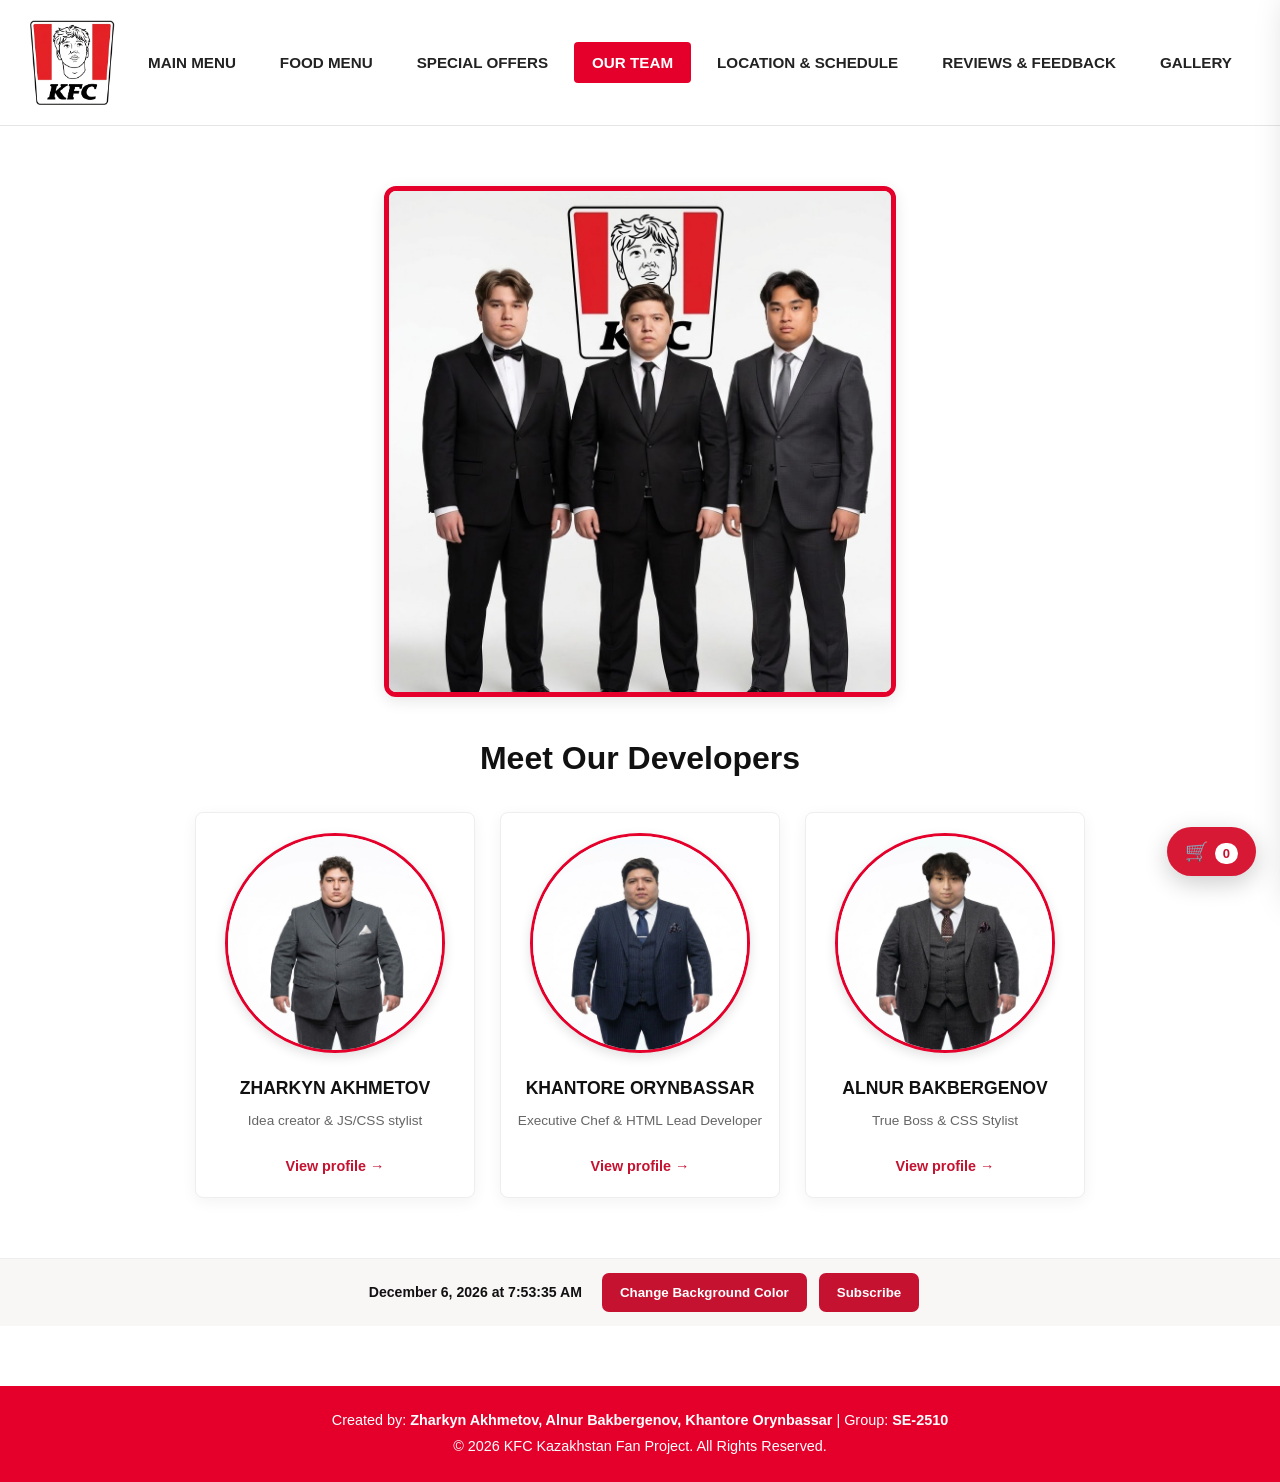
==== commit 1249481d: "Assignment 5" ====
--- a/about.html
+++ b/about.html
@@ -76,5 +76,6 @@
 </footer>
 <script src="js/cart.js"></script>
 <script src="js/script.js"></script>
+<script src="js/assignment5.js"></script>
 </body>
 </html>
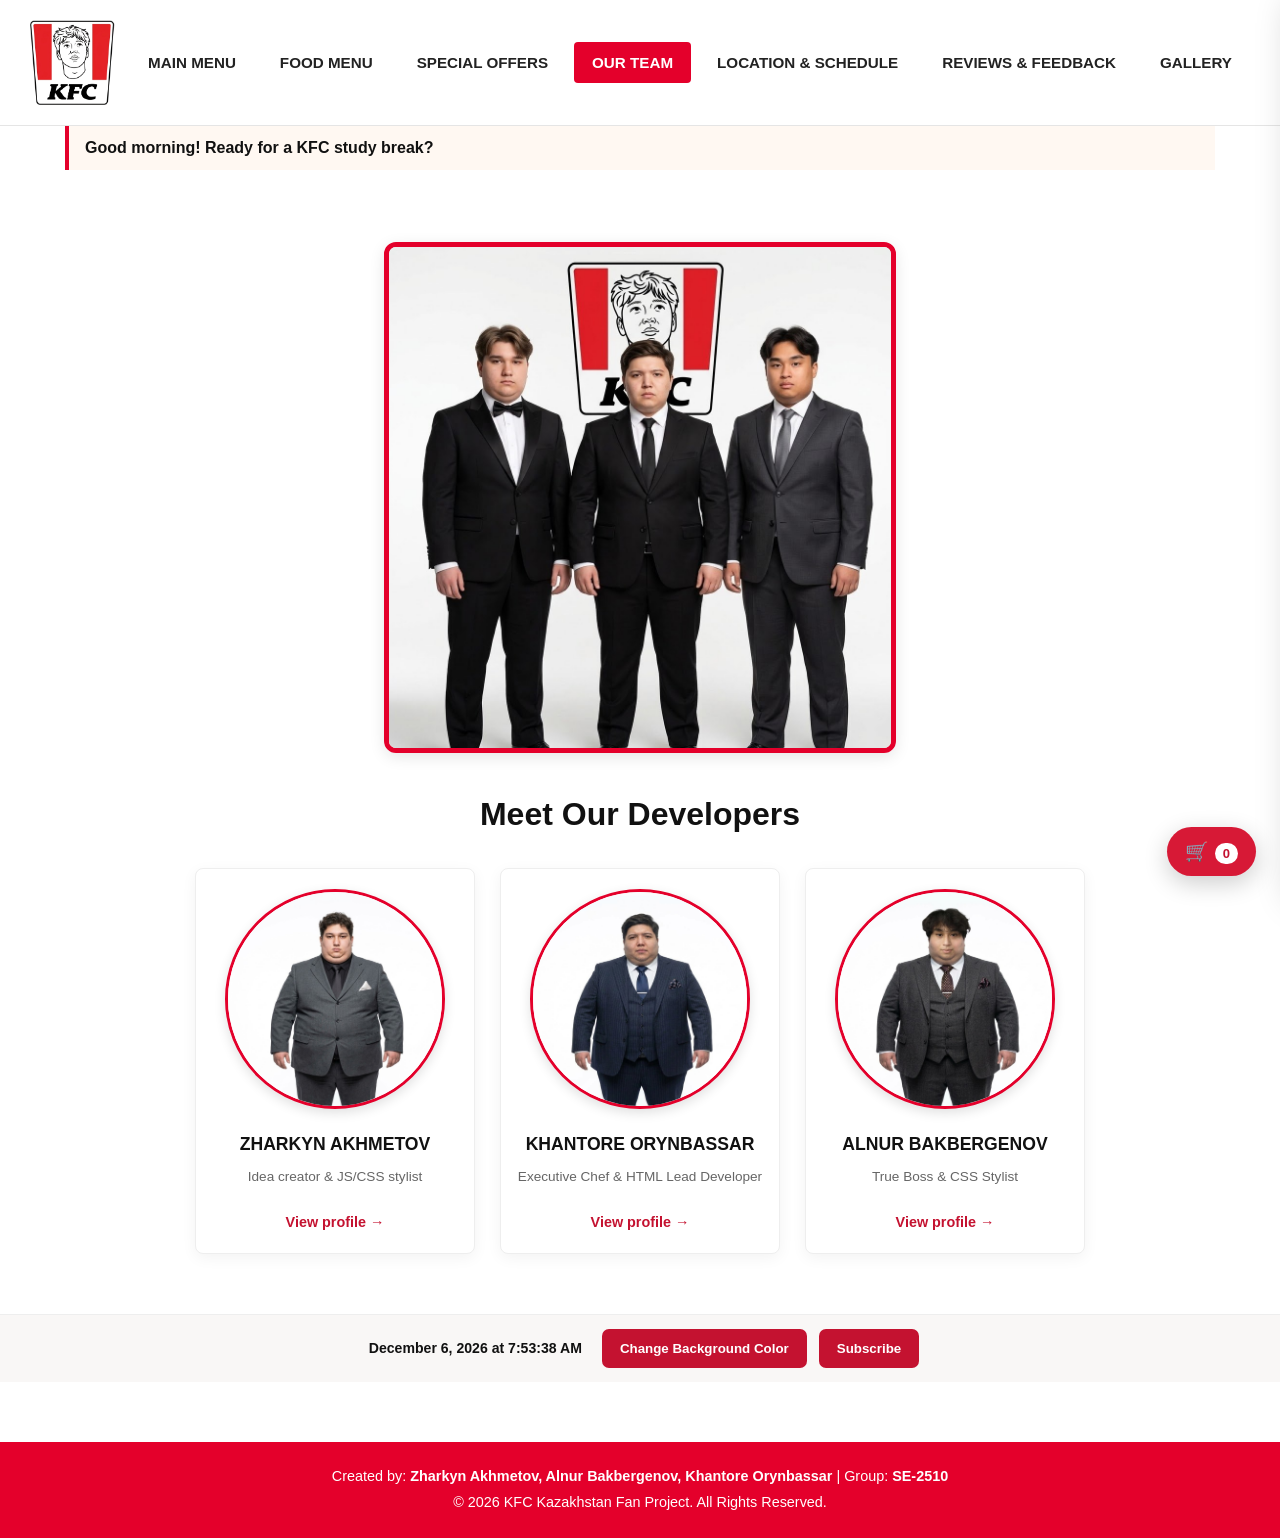
==== commit 05fc6fe8: "Connect Assignment 6 on main, team and contact pages" ====
--- a/about.html
+++ b/about.html
@@ -2,6 +2,7 @@
 
 <html lang="en">
 <head>
+<script src="https://code.jquery.com/jquery-3.7.1.min.js"></script>
 <!-- Project: KFC Kazakhstan Fan Project | Group: SE-2510 | Page: Our Team Page (about.html) -->
 <meta charset="utf-8"/>
 <meta content="width=device-width, initial-scale=1.0" name="viewport"/>
@@ -77,5 +78,6 @@
 <script src="js/cart.js"></script>
 <script src="js/script.js"></script>
 <script src="js/assignment5.js"></script>
+<script src="js/assignment6.js"></script>
 </body>
 </html>
--- a/css/style.css
+++ b/css/style.css
@@ -880,3 +880,35 @@
 body .feed-item:hover {
     border-left: 4px solid var(--red) !important;
 }
+
+
+/* ===== Assignment 5: interactive study-break form and keyboard focus ===== */
+.nav-menu .nav-btn:focus-visible {
+    outline: 3px solid #222;
+    outline-offset: 3px;
+}
+.time-greeting {
+    margin: 0 auto 12px;
+    padding: 10px 16px;
+    max-width: 1150px;
+    border-left: 4px solid var(--red);
+    background: #fff8f2;
+    font-weight: 700;
+    animation: greeting-appear 450ms ease-out;
+}
+@keyframes greeting-appear {
+    from { opacity: 0; transform: translateY(-8px); }
+    to { opacity: 1; transform: translateY(0); }
+}
+.multi-step-section { padding: 28px 16px 36px; background: #fff8f2; }
+.multi-step-card { max-width: 620px; margin: 0 auto; padding: 26px; background: #fff; border-radius: 14px; box-shadow: 0 4px 18px rgba(0,0,0,.08); }
+.multi-step-card h2 { margin-top: 0; }
+.multi-step-card label { display: block; margin: 14px 0 6px; font-weight: 700; }
+.multi-step-card input, .multi-step-card select { width: 100%; padding: 11px; border: 1px solid #bbb; border-radius: 6px; font: inherit; }
+.multi-step-card button { margin-top: 16px; }
+.step-indicator { color: #a20f27; font-weight: 700; }
+.survey-actions { display: flex; gap: 10px; flex-wrap: wrap; }
+#survey-message { min-height: 1.5em; font-weight: 700; }
+@media (prefers-reduced-motion: reduce) {
+    .time-greeting { animation: none; }
+}
